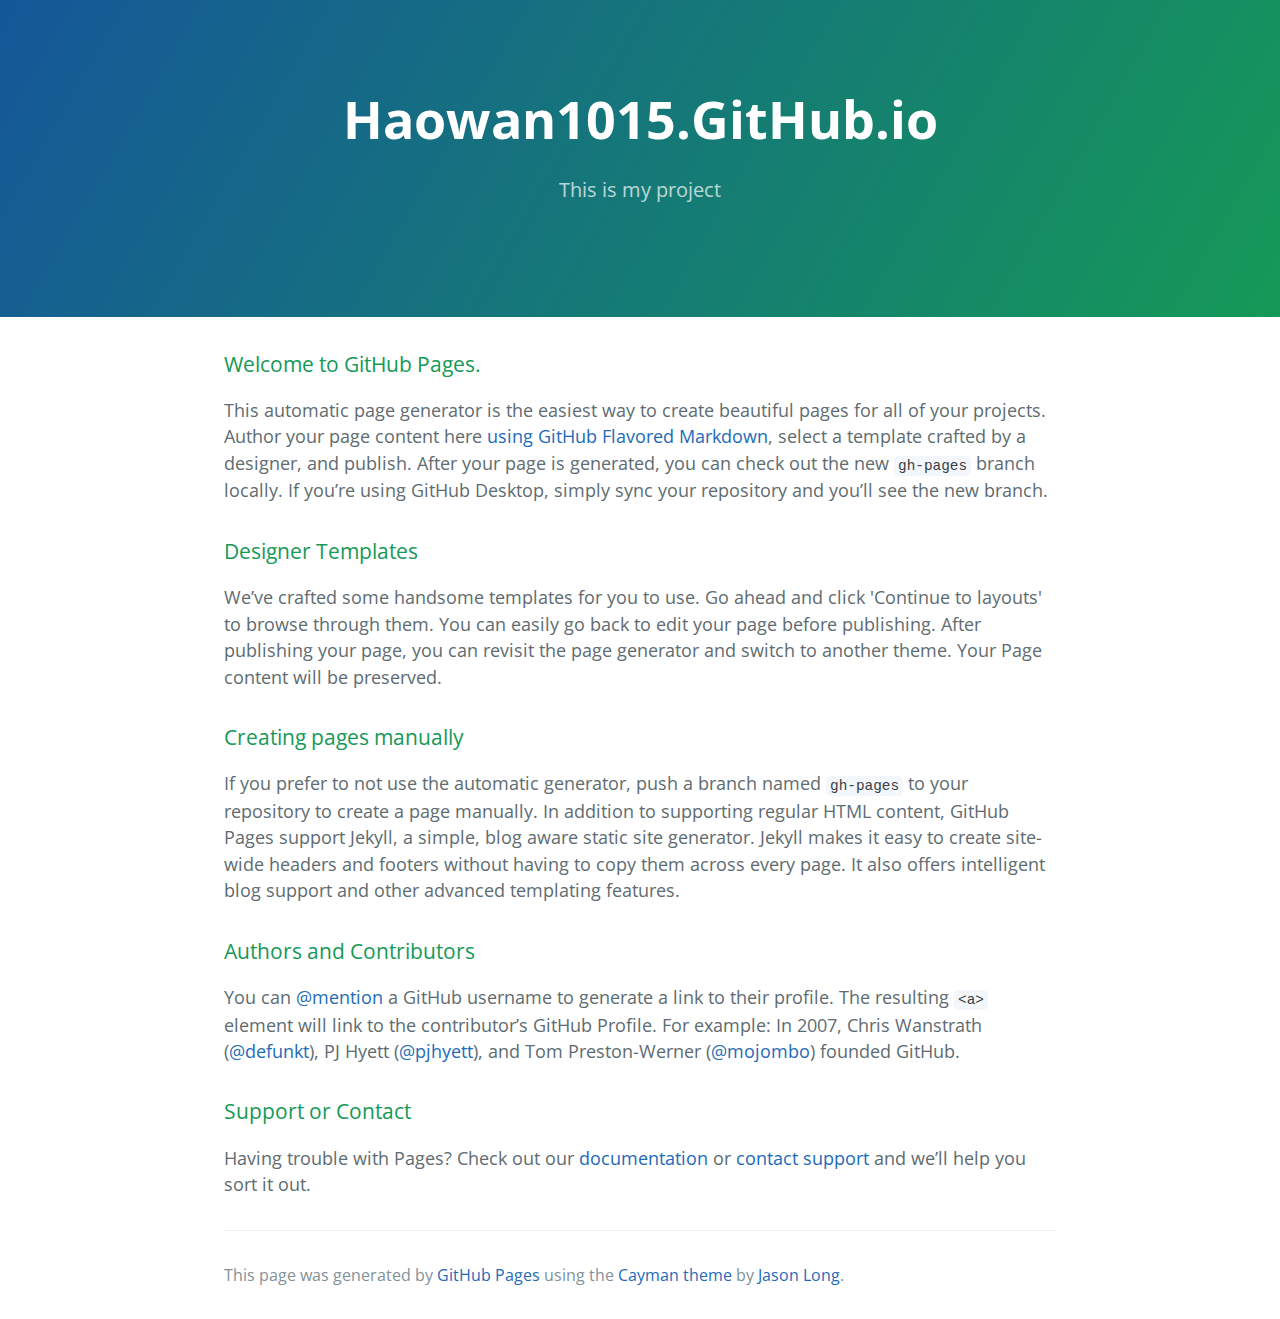
==== index.html @ 3567a300 "Replace master branch with page content via GitHub" ====
<!DOCTYPE html>
<html lang="en-us">
  <head>
    <meta charset="UTF-8">
    <title>Haowan1015.GitHub.io by haowan1015</title>
    <meta name="viewport" content="width=device-width, initial-scale=1">
    <link rel="stylesheet" type="text/css" href="stylesheets/normalize.css" media="screen">
    <link href='https://fonts.googleapis.com/css?family=Open+Sans:400,700' rel='stylesheet' type='text/css'>
    <link rel="stylesheet" type="text/css" href="stylesheets/stylesheet.css" media="screen">
    <link rel="stylesheet" type="text/css" href="stylesheets/github-light.css" media="screen">
  </head>
  <body>
    <section class="page-header">
      <h1 class="project-name">Haowan1015.GitHub.io</h1>
      <h2 class="project-tagline">This is my project</h2>
    </section>

    <section class="main-content">
      <h3>
<a id="welcome-to-github-pages" class="anchor" href="#welcome-to-github-pages" aria-hidden="true"><span aria-hidden="true" class="octicon octicon-link"></span></a>Welcome to GitHub Pages.</h3>

<p>This automatic page generator is the easiest way to create beautiful pages for all of your projects. Author your page content here <a href="https://guides.github.com/features/mastering-markdown/">using GitHub Flavored Markdown</a>, select a template crafted by a designer, and publish. After your page is generated, you can check out the new <code>gh-pages</code> branch locally. If you’re using GitHub Desktop, simply sync your repository and you’ll see the new branch.</p>

<h3>
<a id="designer-templates" class="anchor" href="#designer-templates" aria-hidden="true"><span aria-hidden="true" class="octicon octicon-link"></span></a>Designer Templates</h3>

<p>We’ve crafted some handsome templates for you to use. Go ahead and click 'Continue to layouts' to browse through them. You can easily go back to edit your page before publishing. After publishing your page, you can revisit the page generator and switch to another theme. Your Page content will be preserved.</p>

<h3>
<a id="creating-pages-manually" class="anchor" href="#creating-pages-manually" aria-hidden="true"><span aria-hidden="true" class="octicon octicon-link"></span></a>Creating pages manually</h3>

<p>If you prefer to not use the automatic generator, push a branch named <code>gh-pages</code> to your repository to create a page manually. In addition to supporting regular HTML content, GitHub Pages support Jekyll, a simple, blog aware static site generator. Jekyll makes it easy to create site-wide headers and footers without having to copy them across every page. It also offers intelligent blog support and other advanced templating features.</p>

<h3>
<a id="authors-and-contributors" class="anchor" href="#authors-and-contributors" aria-hidden="true"><span aria-hidden="true" class="octicon octicon-link"></span></a>Authors and Contributors</h3>

<p>You can <a href="https://help.github.com/articles/basic-writing-and-formatting-syntax/#mentioning-users-and-teams" class="user-mention">@mention</a> a GitHub username to generate a link to their profile. The resulting <code>&lt;a&gt;</code> element will link to the contributor’s GitHub Profile. For example: In 2007, Chris Wanstrath (<a href="https://github.com/defunkt" class="user-mention">@defunkt</a>), PJ Hyett (<a href="https://github.com/pjhyett" class="user-mention">@pjhyett</a>), and Tom Preston-Werner (<a href="https://github.com/mojombo" class="user-mention">@mojombo</a>) founded GitHub.</p>

<h3>
<a id="support-or-contact" class="anchor" href="#support-or-contact" aria-hidden="true"><span aria-hidden="true" class="octicon octicon-link"></span></a>Support or Contact</h3>

<p>Having trouble with Pages? Check out our <a href="https://help.github.com/pages">documentation</a> or <a href="https://github.com/contact">contact support</a> and we’ll help you sort it out.</p>

      <footer class="site-footer">

        <span class="site-footer-credits">This page was generated by <a href="https://pages.github.com">GitHub Pages</a> using the <a href="https://github.com/jasonlong/cayman-theme">Cayman theme</a> by <a href="https://twitter.com/jasonlong">Jason Long</a>.</span>
      </footer>

    </section>

  
  </body>
</html>
---- stylesheets/stylesheet.css ----
* {
  box-sizing: border-box; }

body {
  padding: 0;
  margin: 0;
  font-family: "Open Sans", "Helvetica Neue", Helvetica, Arial, sans-serif;
  font-size: 16px;
  line-height: 1.5;
  color: #606c71; }

a {
  color: #1e6bb8;
  text-decoration: none; }
  a:hover {
    text-decoration: underline; }

.btn {
  display: inline-block;
  margin-bottom: 1rem;
  color: rgba(255, 255, 255, 0.7);
  background-color: rgba(255, 255, 255, 0.08);
  border-color: rgba(255, 255, 255, 0.2);
  border-style: solid;
  border-width: 1px;
  border-radius: 0.3rem;
  transition: color 0.2s, background-color 0.2s, border-color 0.2s; }
  .btn + .btn {
    margin-left: 1rem; }

.btn:hover {
  color: rgba(255, 255, 255, 0.8);
  text-decoration: none;
  background-color: rgba(255, 255, 255, 0.2);
  border-color: rgba(255, 255, 255, 0.3); }

@media screen and (min-width: 64em) {
  .btn {
    padding: 0.75rem 1rem; } }

@media screen and (min-width: 42em) and (max-width: 64em) {
  .btn {
    padding: 0.6rem 0.9rem;
    font-size: 0.9rem; } }

@media screen and (max-width: 42em) {
  .btn {
    display: block;
    width: 100%;
    padding: 0.75rem;
    font-size: 0.9rem; }
    .btn + .btn {
      margin-top: 1rem;
      margin-left: 0; } }

.page-header {
  color: #fff;
  text-align: center;
  background-color: #159957;
  background-image: linear-gradient(120deg, #155799, #159957); }

@media screen and (min-width: 64em) {
  .page-header {
    padding: 5rem 6rem; } }

@media screen and (min-width: 42em) and (max-width: 64em) {
  .page-header {
    padding: 3rem 4rem; } }

@media screen and (max-width: 42em) {
  .page-header {
    padding: 2rem 1rem; } }

.project-name {
  margin-top: 0;
  margin-bottom: 0.1rem; }

@media screen and (min-width: 64em) {
  .project-name {
    font-size: 3.25rem; } }

@media screen and (min-width: 42em) and (max-width: 64em) {
  .project-name {
    font-size: 2.25rem; } }

@media screen and (max-width: 42em) {
  .project-name {
    font-size: 1.75rem; } }

.project-tagline {
  margin-bottom: 2rem;
  font-weight: normal;
  opacity: 0.7; }

@media screen and (min-width: 64em) {
  .project-tagline {
    font-size: 1.25rem; } }

@media screen and (min-width: 42em) and (max-width: 64em) {
  .project-tagline {
    font-size: 1.15rem; } }

@media screen and (max-width: 42em) {
  .project-tagline {
    font-size: 1rem; } }

.main-content :first-child {
  margin-top: 0; }
.main-content img {
  max-width: 100%; }
.main-content h1, .main-content h2, .main-content h3, .main-content h4, .main-content h5, .main-content h6 {
  margin-top: 2rem;
  margin-bottom: 1rem;
  font-weight: normal;
  color: #159957; }
.main-content p {
  margin-bottom: 1em; }
.main-content code {
  padding: 2px 4px;
  font-family: Consolas, "Liberation Mono", Menlo, Courier, monospace;
  font-size: 0.9rem;
  color: #383e41;
  background-color: #f3f6fa;
  border-radius: 0.3rem; }
.main-content pre {
  padding: 0.8rem;
  margin-top: 0;
  margin-bottom: 1rem;
  font: 1rem Consolas, "Liberation Mono", Menlo, Courier, monospace;
  color: #567482;
  word-wrap: normal;
  background-color: #f3f6fa;
  border: solid 1px #dce6f0;
  border-radius: 0.3rem; }
  .main-content pre > code {
    padding: 0;
    margin: 0;
    font-size: 0.9rem;
    color: #567482;
    word-break: normal;
    white-space: pre;
    background: transparent;
    border: 0; }
.main-content .highlight {
  margin-bottom: 1rem; }
  .main-content .highlight pre {
    margin-bottom: 0;
    word-break: normal; }
.main-content .highlight pre, .main-content pre {
  padding: 0.8rem;
  overflow: auto;
  font-size: 0.9rem;
  line-height: 1.45;
  border-radius: 0.3rem; }
.main-content pre code, .main-content pre tt {
  display: inline;
  max-width: initial;
  padding: 0;
  margin: 0;
  overflow: initial;
  line-height: inherit;
  word-wrap: normal;
  background-color: transparent;
  border: 0; }
  .main-content pre code:before, .main-content pre code:after, .main-content pre tt:before, .main-content pre tt:after {
    content: normal; }
.main-content ul, .main-content ol {
  margin-top: 0; }
.main-content blockquote {
  padding: 0 1rem;
  margin-left: 0;
  color: #819198;
  border-left: 0.3rem solid #dce6f0; }
  .main-content blockquote > :first-child {
    margin-top: 0; }
  .main-content blockquote > :last-child {
    margin-bottom: 0; }
.main-content table {
  display: block;
  width: 100%;
  overflow: auto;
  word-break: normal;
  word-break: keep-all; }
  .main-content table th {
    font-weight: bold; }
  .main-content table th, .main-content table td {
    padding: 0.5rem 1rem;
    border: 1px solid #e9ebec; }
.main-content dl {
  padding: 0; }
  .main-content dl dt {
    padding: 0;
    margin-top: 1rem;
    font-size: 1rem;
    font-weight: bold; }
  .main-content dl dd {
    padding: 0;
    margin-bottom: 1rem; }
.main-content hr {
  height: 2px;
  padding: 0;
  margin: 1rem 0;
  background-color: #eff0f1;
  border: 0; }

@media screen and (min-width: 64em) {
  .main-content {
    max-width: 64rem;
    padding: 2rem 6rem;
    margin: 0 auto;
    font-size: 1.1rem; } }

@media screen and (min-width: 42em) and (max-width: 64em) {
  .main-content {
    padding: 2rem 4rem;
    font-size: 1.1rem; } }

@media screen and (max-width: 42em) {
  .main-content {
    padding: 2rem 1rem;
    font-size: 1rem; } }

.site-footer {
  padding-top: 2rem;
  margin-top: 2rem;
  border-top: solid 1px #eff0f1; }

.site-footer-owner {
  display: block;
  font-weight: bold; }

.site-footer-credits {
  color: #819198; }

@media screen and (min-width: 64em) {
  .site-footer {
    font-size: 1rem; } }

@media screen and (min-width: 42em) and (max-width: 64em) {
  .site-footer {
    font-size: 1rem; } }

@media screen and (max-width: 42em) {
  .site-footer {
    font-size: 0.9rem; } }
---- stylesheets/github-light.css ----
/*
   Copyright 2014 GitHub Inc.

   Licensed under the Apache License, Version 2.0 (the "License");
   you may not use this file except in compliance with the License.
   You may obtain a copy of the License at

       http://www.apache.org/licenses/LICENSE-2.0

   Unless required by applicable law or agreed to in writing, software
   distributed under the License is distributed on an "AS IS" BASIS,
   WITHOUT WARRANTIES OR CONDITIONS OF ANY KIND, either express or implied.
   See the License for the specific language governing permissions and
   limitations under the License.

*/

.pl-c /* comment */ {
  color: #969896;
}

.pl-c1      /* constant, markup.raw, meta.diff.header, meta.module-reference, meta.property-name, support, support.constant, support.variable, variable.other.constant */,
.pl-s .pl-v /* string variable */ {
  color: #0086b3;
}

.pl-e  /* entity */,
.pl-en /* entity.name */ {
  color: #795da3;
}

.pl-s .pl-s1 /* string source */,
.pl-smi      /* storage.modifier.import, storage.modifier.package, storage.type.java, variable.other, variable.parameter.function */ {
  color: #333;
}

.pl-ent /* entity.name.tag */ {
  color: #63a35c;
}

.pl-k /* keyword, storage, storage.type */ {
  color: #a71d5d;
}

.pl-pds              /* punctuation.definition.string, string.regexp.character-class */,
.pl-s                /* string */,
.pl-s .pl-pse .pl-s1 /* string punctuation.section.embedded source */,
.pl-sr               /* string.regexp */,
.pl-sr .pl-cce       /* string.regexp constant.character.escape */,
.pl-sr .pl-sra       /* string.regexp string.regexp.arbitrary-repitition */,
.pl-sr .pl-sre       /* string.regexp source.ruby.embedded */ {
  color: #183691;
}

.pl-v /* variable */ {
  color: #ed6a43;
}

.pl-id /* invalid.deprecated */ {
  color: #b52a1d;
}

.pl-ii /* invalid.illegal */ {
  background-color: #b52a1d;
  color: #f8f8f8;
}

.pl-sr .pl-cce /* string.regexp constant.character.escape */ {
  color: #63a35c;
  font-weight: bold;
}

.pl-ml /* markup.list */ {
  color: #693a17;
}

.pl-mh        /* markup.heading */,
.pl-mh .pl-en /* markup.heading entity.name */,
.pl-ms        /* meta.separator */ {
  color: #1d3e81;
  font-weight: bold;
}

.pl-mq /* markup.quote */ {
  color: #008080;
}

.pl-mi /* markup.italic */ {
  color: #333;
  font-style: italic;
}

.pl-mb /* markup.bold */ {
  color: #333;
  font-weight: bold;
}

.pl-md /* markup.deleted, meta.diff.header.from-file */ {
  background-color: #ffecec;
  color: #bd2c00;
}

.pl-mi1 /* markup.inserted, meta.diff.header.to-file */ {
  background-color: #eaffea;
  color: #55a532;
}

.pl-mdr /* meta.diff.range */ {
  color: #795da3;
  font-weight: bold;
}

.pl-mo /* meta.output */ {
  color: #1d3e81;
}
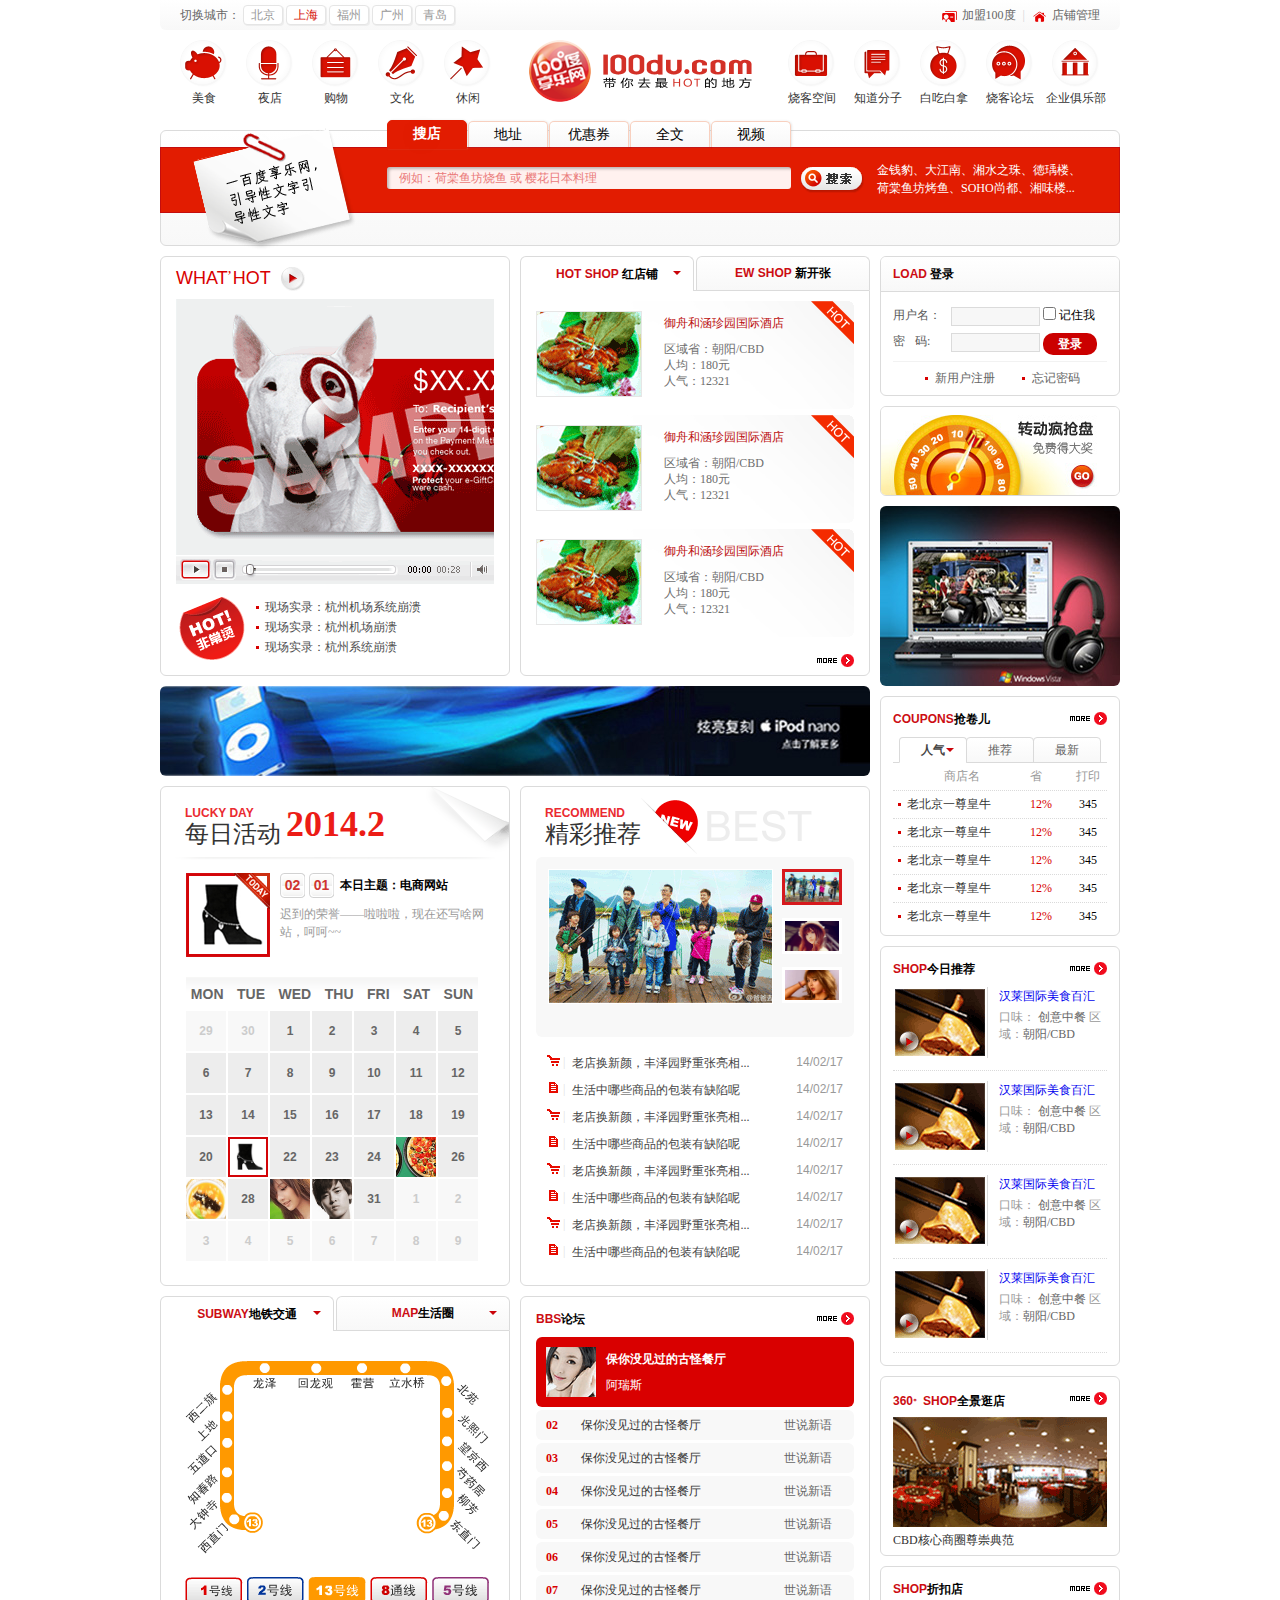
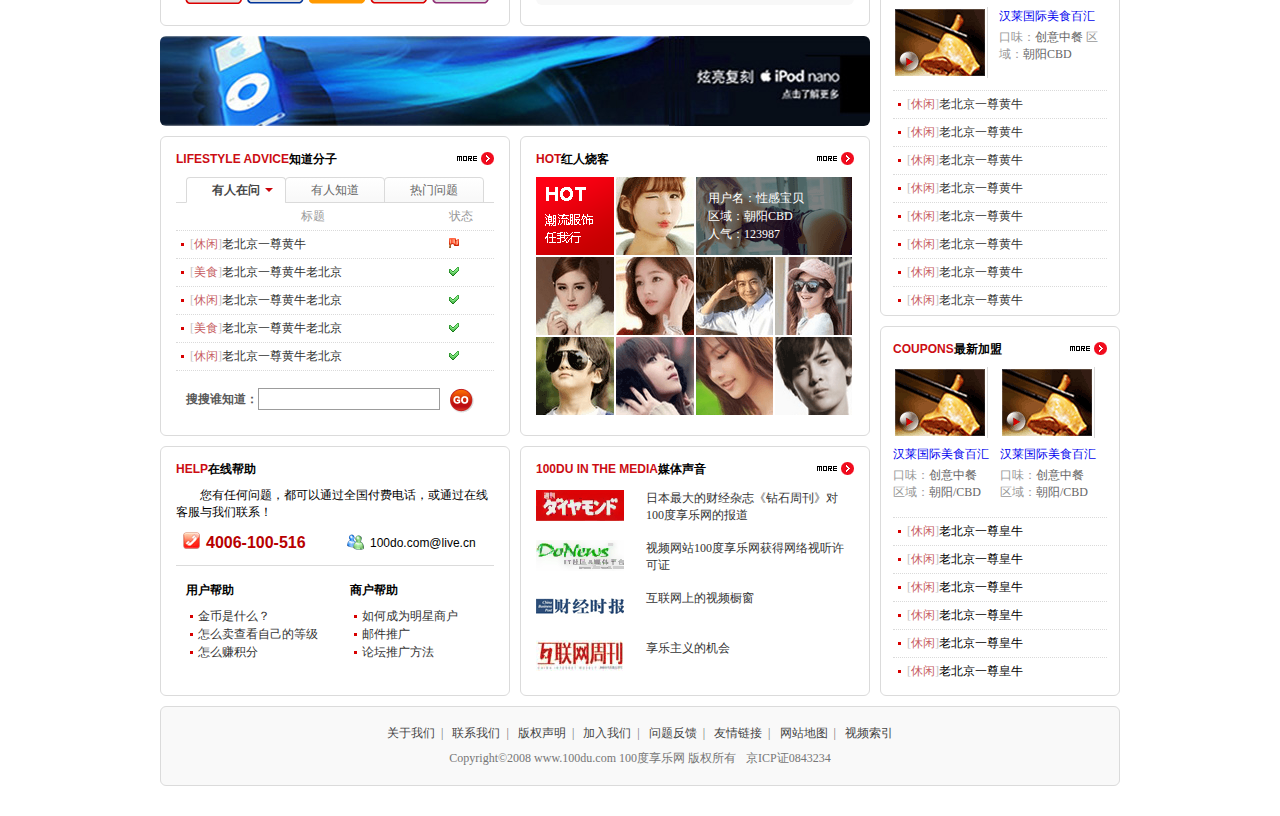
==== commit 02ac0d89: "This is my Project" ====
--- a/index.html
+++ b/index.html
@@ -1,53 +1,1047 @@
 <!DOCTYPE html>
-<html lang="en-us">
-  <head>
-    <meta charset="UTF-8">
-    <title>Haowan1015.GitHub.io by haowan1015</title>
-    <meta name="viewport" content="width=device-width, initial-scale=1">
-    <link rel="stylesheet" type="text/css" href="stylesheets/normalize.css" media="screen">
-    <link href='https://fonts.googleapis.com/css?family=Open+Sans:400,700' rel='stylesheet' type='text/css'>
-    <link rel="stylesheet" type="text/css" href="stylesheets/stylesheet.css" media="screen">
-    <link rel="stylesheet" type="text/css" href="stylesheets/github-light.css" media="screen">
-  </head>
-  <body>
-    <section class="page-header">
-      <h1 class="project-name">Haowan1015.GitHub.io</h1>
-      <h2 class="project-tagline">This is my project</h2>
-    </section>
-
-    <section class="main-content">
-      <h3>
-<a id="welcome-to-github-pages" class="anchor" href="#welcome-to-github-pages" aria-hidden="true"><span aria-hidden="true" class="octicon octicon-link"></span></a>Welcome to GitHub Pages.</h3>
-
-<p>This automatic page generator is the easiest way to create beautiful pages for all of your projects. Author your page content here <a href="https://guides.github.com/features/mastering-markdown/">using GitHub Flavored Markdown</a>, select a template crafted by a designer, and publish. After your page is generated, you can check out the new <code>gh-pages</code> branch locally. If you’re using GitHub Desktop, simply sync your repository and you’ll see the new branch.</p>
-
-<h3>
-<a id="designer-templates" class="anchor" href="#designer-templates" aria-hidden="true"><span aria-hidden="true" class="octicon octicon-link"></span></a>Designer Templates</h3>
-
-<p>We’ve crafted some handsome templates for you to use. Go ahead and click 'Continue to layouts' to browse through them. You can easily go back to edit your page before publishing. After publishing your page, you can revisit the page generator and switch to another theme. Your Page content will be preserved.</p>
-
-<h3>
-<a id="creating-pages-manually" class="anchor" href="#creating-pages-manually" aria-hidden="true"><span aria-hidden="true" class="octicon octicon-link"></span></a>Creating pages manually</h3>
-
-<p>If you prefer to not use the automatic generator, push a branch named <code>gh-pages</code> to your repository to create a page manually. In addition to supporting regular HTML content, GitHub Pages support Jekyll, a simple, blog aware static site generator. Jekyll makes it easy to create site-wide headers and footers without having to copy them across every page. It also offers intelligent blog support and other advanced templating features.</p>
-
-<h3>
-<a id="authors-and-contributors" class="anchor" href="#authors-and-contributors" aria-hidden="true"><span aria-hidden="true" class="octicon octicon-link"></span></a>Authors and Contributors</h3>
-
-<p>You can <a href="https://help.github.com/articles/basic-writing-and-formatting-syntax/#mentioning-users-and-teams" class="user-mention">@mention</a> a GitHub username to generate a link to their profile. The resulting <code>&lt;a&gt;</code> element will link to the contributor’s GitHub Profile. For example: In 2007, Chris Wanstrath (<a href="https://github.com/defunkt" class="user-mention">@defunkt</a>), PJ Hyett (<a href="https://github.com/pjhyett" class="user-mention">@pjhyett</a>), and Tom Preston-Werner (<a href="https://github.com/mojombo" class="user-mention">@mojombo</a>) founded GitHub.</p>
-
-<h3>
-<a id="support-or-contact" class="anchor" href="#support-or-contact" aria-hidden="true"><span aria-hidden="true" class="octicon octicon-link"></span></a>Support or Contact</h3>
-
-<p>Having trouble with Pages? Check out our <a href="https://help.github.com/pages">documentation</a> or <a href="https://github.com/contact">contact support</a> and we’ll help you sort it out.</p>
-
-      <footer class="site-footer">
-
-        <span class="site-footer-credits">This page was generated by <a href="https://pages.github.com">GitHub Pages</a> using the <a href="https://github.com/jasonlong/cayman-theme">Cayman theme</a> by <a href="https://twitter.com/jasonlong">Jason Long</a>.</span>
-      </footer>
-
-    </section>
-
-  
-  </body>
-</html>
+	<html lang="en">
+	<head>
+		<meta charset="UTF-8">
+		<title>100du</title>
+	<link rel="stylesheet" type="text/css" href="style.css" />
+	<link rel="shortcut icon" href="img/100du.ico"/>
+	<script type="text/javascript" src="jquery-1.11.0.min.js"></script>
+    <!-- <script type="text/javascript" src="tween.js"></script> -->
+    <script type="text/javascript" src="js.js"></script>
+	<!-- [if IE 6]>
+	<script src="DD_belatedPNG_0.0.8a.js"></script>
+	<script>
+	DD_belatedPNG.fix('*');
+	</script>
+	<![endif] -->
+	</head>
+	<body>
+	<div id="header" class="gradient">
+			    <p class="city">
+			    切换城市：
+					<a href="javascript:;">北京</a>
+					<a class="active" href="javascript:;">上海</a>
+					<a href="javascript:;">福州</a>
+					<a href="javascript:;">广州</a>
+					<a href="javascript:;">青岛</a>
+			    </p>
+				<p class="link">
+					<a href="" class="ico1">加盟100度</a> |
+					<a href="" class="ico2">店铺管理</a>
+				</p>
+	</div>
+	<div id="nav">
+		<ul class="nav_1">
+			<li><a class="bg1" href="javascript:;">美食</a></li>
+			<li><a class="bg2" href="javascript:;">夜店</a></li>
+			<li><a class="bg3" href="javascript:;">购物</a></li>
+			<li><a class="bg4" href="javascript:;">文化</a></li>
+			<li><a class="bg5" href="javascript:;">休闲</a></li>
+		</ul>
+		<h1 title="带你去最HOT的地方"><a href="javascript:;"><img src="img/logo.png" alt="100度享乐网"></a>
+		</h1>
+
+		<ul class="nav_2">
+			<li><a class="bg6" href="javascript:;">烧客空间</a></li>
+			<li><a class="bg7" href="javascript:;">知道分子</a></li>
+			<li><a class="bg8" href="javascript:;">白吃白拿</a></li>
+			<li><a class="bg9" href="javascript:;">烧客论坛</a></li>
+			<li><a class="bg10" href="javascript:;">企业俱乐部</a></li>
+		</ul>
+	</div>
+
+
+	<div class="gradient" id="search">
+		<div class="bar">
+			<ul class="menu" id="menu">
+				<li class="active">搜店</li>
+				<li class="gradient">地址</li>
+				<li class="gradient">优惠券</li>
+				<li class="gradient">全文</li>
+				<li class="gradient">视频</li>
+			</ul>
+		</div>
+		<div class="form">
+		    <form action="#">
+				<input type="text" class="text" value="例如:..." />
+				<input type="submit" class="btn" value=""/>
+			</form>
+		</div> 
+
+		<p class="key_text">
+			<a href="">金钱豹</a>、<a href="">大江南</a>、<a href="">湘水之珠</a>、<a href="">徳瑀楼</a>、<a href="">荷棠鱼坊烤鱼</a>、<a href="">SOHO尚都</a>、<a href="">湘味楼</a>...
+		</p>
+		<div class="img"></div>
+
+	</div>
+
+<div class="content clear">
+
+	<div class="main fl">
+
+		<div class="main_wrap clear">
+
+			<div class="section fl">
+				<h2 class="video_title">WHAT<sup>,</sup> HOT</h2>
+				<div class="video"><img src="img/play_bg.gif"></div>
+				<ul class="video_list">
+					<li><a href="javascript:;">现场实录：杭州机场系统崩溃</a></li>
+					<li><a href="javascript:;">现场实录：杭州机场崩溃</a></li>
+					<li><a href="javascript:;">现场实录：杭州系统崩溃</a></li>
+				</ul>
+			</div>
+
+			<div class="options fr">
+				<ul class="nav tabNav1">
+					<li class="active fl">
+						<strong>HOT SHOP<span> 红店铺</span></strong>
+						<a href="javascript:;" class="triangle_down_red"></a>
+					</li>
+					<li class="gradient fr">
+						<strong>EW SHOP<span> 新开张</span></strong>
+						<a href="javascript:;" class="triangle_down_gray"></a>
+					</li>
+				</ul>
+				<div class="con">
+
+					<div class="hot_list"> 
+						<ul class="tabCon1">
+							<li>
+								<div class="img">
+									<a href="javascript:;"><img src="img/content/hot_list_pic1.gif" alt="内容图片"/></a>
+								</div>
+								<div class="text">
+									<h3><a href="javascript:;">御舟和涵珍园国际酒店</a></h3>
+									<p>
+										区域省：朝阳/CBD<br/>
+										人均：180元<br/>
+										人气：12321
+									</p>
+								</div>
+							</li>
+							<li>
+								<div class="img">
+									<a href="javascript:;"><img src="img/content/hot_list_pic1.gif" alt="内容图片"/></a>
+								</div>
+								<div class="text">
+									<h3><a href="javascript:;">御舟和涵珍园国际酒店</a></h3>
+									<p>
+										区域省：朝阳/CBD<br/>
+										人均：180元<br/>
+										人气：12321
+									</p>
+								</div>
+							</li>
+							<li>
+								<div class="img">
+									<a href="javascript:;"><img src="img/content/hot_list_pic1.gif" alt="内容图片"/></a>
+								</div>
+								<div class="text">
+									<h3><a href="javascript:;">御舟和涵珍园国际酒店</a></h3>
+									<p>
+										区域省：朝阳/CBD<br/>
+										人均：180元<br/>
+										人气：12321
+									</p>
+								</div>
+							</li>
+						</ul>
+						<ul class="tabCon1">
+							<li>
+								<div class="img">
+									<a href="javascript:;"><img src="img/content/hot_list_pic2.gif" alt="内容图片"/></a>
+								</div>
+								<div class="text">
+									<h3><a href="javascript:;">朝阳和涵珍园</a></h3>
+									<p>
+										区域省：朝阳/CBD<br/>
+										人均：180元<br/>
+										人气：12321
+									</p>
+								</div>
+							</li>
+							<li>
+								<div class="img">
+									<a href="javascript:;"><img src="img/content/hot_list_pic2.gif" alt="内容图片"/></a>
+								</div>
+								<div class="text">
+									<h3><a href="javascript:;">朝阳和涵珍园</a></h3>
+									<p>
+										区域省：朝阳/CBD<br/>
+										人均：180元<br/>
+										人气：12321
+									</p>
+								</div>
+							</li>
+							<li>
+								<div class="img">
+									<a href="javascript:;"><img src="img/content/hot_list_pic2.gif" alt="内容图片"/></a>
+								</div>
+								<div class="text">
+									<h3><a href="javascript:;">朝阳和涵珍园</a></h3>
+									<p>
+										区域省：朝阳/CBD<br/>
+										人均：180元<br/>
+										人气：12321
+									</p>
+								</div>
+							</li>
+						</ul>
+						<a href="javascript:;" class="more" title="更多"><img src="img/more.gif" alt="更多"></a>
+					</div>
+			</div>
+		</div>
+	</div>
+
+	   <div class="main_ad"><a href="javascript:;"><img src="img/ad/ad1.jpg"/></a>
+	   </div>
+
+	   <div class="main_wrap clear">
+	   		<div class="activity">
+	   			
+	   			<h2 class="new_title">
+	   				<strong>LUCKY DAY</strong>
+	   				<span>每日活动</span>
+	   				<em>2014.2</em>
+	   			</h2>
+
+	   			<div class="con">
+	   				<div class="info clear">
+	   					<div class="img">
+	   						<span class="mask"></span>
+	   						<img src="img/content/today1.gif" alt="内容">
+	   					</div>
+	   					<div class="text">
+	   						<h3>
+	   							<em>02</em>
+	   							<em>01</em>
+	   							<span>本日主题：电商网站</span>
+	   						</h3>
+	   						<p>迟到的荣誉——啦啦啦，现在还写啥网站，呵呵~~</p>
+	   					</div>
+	   				</div>
+
+	   				<div class="calendar">
+	   					<h3>
+	   						<span>MON</span>
+	   						<span>TUE</span>
+	   						<span>WED</span>
+	   						<span>THU</span>
+	   						<span>FRI</span>
+	   						<span>SAT</span>
+	   						<span>SUN</span>
+	   					</h3>
+	   					<ol>
+	   						<li class="normal">29</li>
+	   						<li class="normal">30</li>
+	   						<li>1</li>
+	   						<li>2</li>
+	   						<li>3</li>
+	   						<li>4</li>
+	   						<li>5</li>
+	   						<li>6</li>
+	   						<li>7</li>
+	   						<li>8</li>
+	   						<li>9</li>
+	   						<li>10</li>
+	   						<li>11</li>
+	   						<li>12</li>
+	   						<li>13</li>
+	   						<li>14</li>
+	   						<li>15</li>
+	   						<li>16</li>
+	   						<li>17</li>
+	   						<li>18</li>
+	   						<li>19</li>
+	   						<li>20</li>
+	   						<li>21<img src="img/content/today1.gif" alt="" class="active"/></li>
+	   						<li>22</li>
+	   						<li>23</li>
+	   						<li>24</li>
+	   						<li>25<img src="img/content/today2.gif" alt="" class="img" info="迟到的荣誉——啦啦啦，现在还写啥网站，呵呵~~"></li>
+	   						<li>26</li>
+	   						<li>27<img src="img/content/hot_list_pic2.gif" alt="" info="这似乎是海参配燕窝，好味道~" class="img" /></li>
+	   						<li>28</li>
+	   						<li>29<img src="img/content/hot10.gif" alt=""/ class="img"></li>
+	   						<li>30<img src="img/content/hot11.gif" alt="" class="img"></li>
+	   						<li>31</li>
+	   						<li class="normal">1</li>
+							<li class="normal">2</li>
+							<li class="normal">3</li>
+							<li class="normal">4</li>
+							<li class="normal">5</li>
+							<li class="normal">6</li>
+							<li class="normal">7</li>
+							<li class="normal">8</li>
+							<li class="normal">9</li>
+
+	   					</ol>
+
+	   					<div class="today_info">
+	   						<img src="img/content/today2.gif" alt=""/>
+	   						<div class="text">
+	   							<h4><strong>SAT</strong>本日主题</h4>
+	   							<p>迟到的荣誉——啦啦啦，现在还写啥网站，呵呵~~</p>
+	   						</div>
+	   						<span></span>
+	   					</div>
+	   				</div>
+	   			</div>
+
+	   		</div>
+
+			<div class="recommend">
+				
+				<h2 class="new_title">
+					<strong>RECOMMEND</strong>
+					<span>精彩推荐</span>
+				</h2>
+				<div class="pic" id="fade">
+					<ul>
+						<li><a href="javascript:;"><img src="img/content/img1.gif"></a></li>
+						<li><a href="javascript:;"><img src="img/content/img2.gif"></a></li>
+						<li><a href="javascript:;"><img src="img/content/img3.gif"></a></li>
+					</ul>
+					<ol>
+						<li class="active"><a href="javascript:;"><img src="img/content/img1.gif"></a></li>
+						<li><a href="javascript:;"><img src="img/content/img2.gif"></a></li>
+						<li><a href="javascript:;"><img src="img/content/img3.gif"></a></li>
+					</ol>
+					<p>爸爸去哪儿</p>
+				</div>
+
+				<ul class="list">
+					<li>
+						<em><img src="img/content/recommend_list_ico1.gif">|</em><a href="javascript:;">老店换新颜，丰泽园野重张亮相...</a>
+						<span>14/02/17</span>
+					</li>
+					<li>
+						<em><img src="img/content/recommend_list_ico2.gif"/>|</em><a href="javascript:;">生活中哪些商品的包装有缺陷呢</a>
+						<span>14/02/17</span>
+					</li>
+					<li>
+						<em><img src="img/content/recommend_list_ico1.gif"/>|</em><a href="javascript:;">老店换新颜，丰泽园野重张亮相...</a>
+						<span>14/02/17</span>
+					</li>
+					<li>
+						<em><img src="img/content/recommend_list_ico2.gif"/>|</em><a href="javascript:;">生活中哪些商品的包装有缺陷呢</a>
+						<span>14/02/17</span>
+					</li>
+					<li>
+						<em><img src="img/content/recommend_list_ico1.gif"/>|</em><a href="javascript:;">老店换新颜，丰泽园野重张亮相...</a>
+						<span>14/02/17</span>
+					</li>
+					<li>
+						<em><img src="img/content/recommend_list_ico2.gif"/>|</em><a href="javascript:;">生活中哪些商品的包装有缺陷呢</a>
+						<span>14/02/17</span>
+					</li>
+					<li>
+						<em><img src="img/content/recommend_list_ico1.gif"/>|</em><a href="javascript:;">老店换新颜，丰泽园野重张亮相...</a><span>14/02/17</span>
+					</li>
+					<li>
+						<em><img src="img/content/recommend_list_ico2.gif"/>|</em><a href="javascript:;">生活中哪些商品的包装有缺陷呢</a>
+						<span>14/02/17</span>
+					</li>
+				</ul>
+			</div>
+	   </div>
+
+
+	   <div class="main_wrap clear">
+	   	
+
+	   	   <div class="options fl">
+	   	        <ul class="nav tabNav2">
+	   	        	<li class="active fl">
+	   	        		<strong>SUBWAY<span>地铁交通</span></strong>
+	   	        		<a href="javascript:;" class="triangle_down_red"></a>
+	   	        	</li>
+	   	        	<li class="gradient fr">
+	   	        		<strong>MAP<span>生活圈</span></strong>
+	   	        		<a href="javascript:;" class="triangle_down_red"></a>
+	   	        	</li>
+	   	        </ul>
+	   	        <div class="con">
+	   	        	<img class="tabCon2" src="img/content/123.gif">
+	   	        	<img class="tabCon2 sp" src="img/content/456.jpg">
+	   	        </div>	
+	   	   </div>
+
+
+	   	   <div class="section fr">
+	   		 <div class="bbs">
+	   		 	<h2 class="main_title"> 
+	   		 		<strong>BBS<span>论坛</span></strong>
+	   		 		<a href="javascript:;" title="更多"><img src="img/more.gif" alt="更多"/></a>
+	   		 	</h2>
+	   		 	<ol>
+	   		 		<li class="active">
+	   		 			<strong>01</strong>
+	   		 			<img src="img/content/bbs_img1.gif" alt="" />
+	   		 			<a href="javascript:;">保你没见过的古怪餐厅</a>
+	   		 			<span>阿瑞斯</span>
+	   		 			<em>ONE</em>
+	   		 			<b>世说新语</b>
+	   		 		</li>
+	   		 	    <li>
+	   		 		<strong>02</strong>
+	   		 			<img src="img/content/bbs_img1.gif" alt="" />
+	   		 			<a href="javascript:;">保你没见过的古怪餐厅</a>
+	   		 			<span>阿瑞斯</span>
+	   		 			<em>TWO</em>
+	   		 			<b>世说新语</b>
+	   		 		</li>
+	   		 		<li>
+	   		 		<strong>03</strong>
+	   		 			<img src="img/content/bbs_img1.gif" alt="" />
+	   		 			<a href="javascript:;">保你没见过的古怪餐厅</a>
+	   		 			<span>阿瑞斯</span>
+	   		 			<em>THREE</em>
+	   		 			<b>世说新语</b>
+	   		 		</li>
+	   		 		<li>
+	   		 		<strong>04</strong>
+	   		 			<img src="img/content/bbs_img1.gif" alt="" />
+	   		 			<a href="javascript:;">保你没见过的古怪餐厅</a>
+	   		 			<span>阿瑞斯</span>
+	   		 			<em>FOUR</em>
+	   		 			<b>世说新语</b>
+	   		 		</li>
+	   		 		<li>
+	   		 		<strong>05</strong>
+	   		 			<img src="img/content/bbs_img1.gif" alt="" />
+	   		 			<a href="javascript:;">保你没见过的古怪餐厅</a>
+	   		 			<span>阿瑞斯</span>
+	   		 			<em>FIVE</em>
+	   		 			<b>世说新语</b>
+	   		 		</li>
+	   		 		<li>
+	   		 		<strong>06</strong>
+	   		 			<img src="img/content/bbs_img1.gif" alt="" />
+	   		 			<a href="javascript:;">保你没见过的古怪餐厅</a>
+	   		 			<span>阿瑞斯</span>
+	   		 			<em>SIX</em>
+	   		 			<b>世说新语</b>
+	   		 		</li>
+	   		 		<li>
+	   		 		<strong>07</strong>
+	   		 			<img src="img/content/bbs_img1.gif" alt="" />
+	   		 			<a href="javascript:;">保你没见过的古怪餐厅</a>
+	   		 			<span>阿瑞斯</span>
+	   		 			<em>SEVEN</em>
+	   		 			<b>世说新语</b>
+	   		 		</li>
+	   		 	</ol>
+	   		 </div>  	
+	   	   </div>
+
+	   </div>
+
+	   <div class="main_ad">
+			<a href="javascript:;"><img src="img/ad/ad1.jpg"></a>
+	   </div>
+
+	   <div class="main_wrap clear">
+	   	  
+	   		<div class="section fl">
+	   			<h2 class="main_title">
+	   				<strong>LIFESTYLE ADVICE<span>知道分子</span>
+	   				</strong>
+	   				<a href="javascript:;" title="更多"><img src="img/more.gif" alt="更多"/>
+	   				</a>
+	   			</h2>
+
+	   			<div class="tab">
+	   				<ul class="tabNav3">
+	   					<li class="active">有人在问
+	   						<a href="" class="triangle_down_red"></a>
+	   					</li>
+	   					<li class="gradient"> 
+	   					有人知道
+	   						<a href="" class="triangle_down_gray"></a>
+	   					</li>
+	   					<li class="gradient">
+	   					热门问题 
+	   						<a href="" class="triangle_down_gray"></a>
+	   					</li>
+	   				</ul>
+	   			</div>
+
+	   			<ul class="list_section tabCon3 ">
+	   				<li class="title">
+	   					<span class="col1">标题</span>
+	   					<span class="col2">状态</span>
+	   				</li>
+	   				<li>
+	   					<span class="col1">
+	   						<a href="javascript:;"><em>[<span>休闲</span>]</em>老北京一尊黄牛</a>
+	   					</span>
+	   					<span class="col2"><img src="img/ico1.gif" alt=""/></span>
+	   				</li>
+	   				<li>
+	   					<span class="col1">
+	   						<a href="javascript:;"><em>[<span>美食</span>]</em>老北京一尊黄牛老北京</a>
+	   					</span>
+	   					<span class="col2"><img src="img/ico2.gif" alt=""/></span>
+	   				</li>
+	   				<li>
+	   					<span class="col1">
+	   						<a href="javascript:;"><em>[<span>休闲</span>]</em>老北京一尊黄牛老北京</a>
+	   					</span>
+	   					<span class="col2"><img src="img/ico2.gif" alt=""/></span>
+	   				</li>
+	   				<li>
+	   					<span class="col1">
+	   						<a href="javascript:;"><em>[<span>美食</span>]</em>老北京一尊黄牛老北京</a>
+	   					</span>
+	   					<span class="col2"><img src="img/ico2.gif" alt=""/></span>
+	   				</li>
+	   				<li>
+	   					<span class="col1">
+	   						<a href="javascript:;"><em>[<span>休闲</span>]</em>老北京一尊黄牛老北京</a>
+	   					</span>
+	   					<span class="col2"><img src="img/ico2.gif" alt=""/></span>
+	   				</li>
+	   			</ul>
+
+	   			<ul class="list_section tabCon3 se">
+	   				<li class="title">
+	   					<span class="col1">标题</span>
+	   					<span class="col2">状态</span>
+	   				</li>
+	   				<li>
+	   					<span class="col1">
+	   						<a href="javascript:;"><em>[<span>休闲</span>]</em>老北京二尊黄牛</a>
+	   					</span>
+	   					<span class="col2"><img src="img/ico1.gif" alt=""/></span>
+	   				</li>
+	   				<li>
+	   					<span class="col1">
+	   						<a href="javascript:;"><em>[<span>美食</span>]</em>老北京二尊黄牛老北京</a>
+	   					</span>
+	   					<span class="col2"><img src="img/ico2.gif" alt=""/></span>
+	   				</li>
+	   				<li>
+	   					<span class="col1">
+	   						<a href="javascript:;"><em>[<span>休闲</span>]</em>老北京二尊黄牛老北京</a>
+	   					</span>
+	   					<span class="col2"><img src="img/ico2.gif" alt=""/></span>
+	   				</li>
+	   				<li>
+	   					<span class="col1">
+	   						<a href="javascript:;"><em>[<span>美食</span>]</em>老北京二尊黄牛老北京</a>
+	   					</span>
+	   					<span class="col2"><img src="img/ico2.gif" alt=""/></span>
+	   				</li>
+	   				<li>
+	   					<span class="col1">
+	   						<a href="javascript:;"><em>[<span>休闲</span>]</em>老北京二尊黄牛老北京</a>
+	   					</span>
+	   					<span class="col2"><img src="img/ico2.gif" alt=""/></span>
+	   				</li>
+	   			</ul>
+
+	   			<ul class="list_section tabCon3">
+	   				<li class="title">
+	   					<span class="col1">标题</span>
+	   					<span class="col2">状态</span>
+	   				</li>
+	   				<li>
+	   					<span class="col1">
+	   						<a href="javascript:;"><em>[<span>休闲</span>]</em>老北京三尊黄牛</a>
+	   					</span>
+	   					<span class="col2"><img src="img/ico1.gif" alt=""/></span>
+	   				</li>
+	   				<li>
+	   					<span class="col1">
+	   						<a href="javascript:;"><em>[<span>美食</span>]</em>老北京三尊黄牛老北京</a>
+	   					</span>
+	   					<span class="col2"><img src="img/ico2.gif" alt=""/></span>
+	   				</li>
+	   				<li>
+	   					<span class="col1">
+	   						<a href="javascript:;"><em>[<span>休闲</span>]</em>老北京三尊黄牛老北京</a>
+	   					</span>
+	   					<span class="col2"><img src="img/ico2.gif" alt=""/></span>
+	   				</li>
+	   				<li>
+	   					<span class="col1">
+	   						<a href="javascript:;"><em>[<span>美食</span>]</em>老北京三尊黄牛老北京</a>
+	   					</span>
+	   					<span class="col2"><img src="img/ico2.gif" alt=""/></span>
+	   				</li>
+	   				<li>
+	   					<span class="col1">
+	   						<a href="javascript:;"><em>[<span>休闲</span>]</em>老北京三尊黄牛老北京</a>
+	   					</span>
+	   					<span class="col2"><img src="img/ico2.gif" alt=""/></span>
+	   				</li>
+	   			</ul>
+	   			<div class="soso">
+	   				<form action="#">
+	   					<strong>搜搜谁知道：</strong>
+	   					<input class="text" type="text"/>
+	   					<input class="btn" type="submit" value="" />
+	   				</form>
+	   			</div>
+	   		</div>  
+
+	   		<div class="section fr">
+	   			<h2 class="main_title">
+	   				<strong>HOT<span>红人烧客</span></strong>
+	   			<a href=""><img src="img/more.gif" alt="更多"/></a>
+	   			</h2>
+
+	   			<div class="hot_area">
+	   				<ul>
+	   					<li><img src="img/content/hot1.gif" alt=""/></li>
+	   					<li><img src="img/content/hot2.gif" alt=""/></li>
+	   					<li class="area1">
+	   						<p>
+	   							用户名：性感宝贝<br/>
+	   							区域：朝阳CBD<br/>
+	   							人气：123987
+	   						</p>
+	   						<img src="img/content/hot3.gif" alt=""/>
+	   					</li>
+	   					<li><img src="img/content/hot4.gif" alt=""/></li>
+	   					<li><img src="img/content/hot5.gif" alt=""/></li>
+	   					<li class="area2"><img src="img/content/hot6.gif" alt=""/></li>
+	   					<li class="area2"><img src="img/content/hot7.gif" alt=""/></li>
+	   					<li><img src="img/content/hot8.gif" alt=""/></li>
+	   					<li><img src="img/content/hot9.gif" alt=""/></li>
+	   					<li class="area2"><img src="img/content/hot10.gif" alt=""/></li>
+	   					<li class="area2"><img src="img/content/hot11.gif" alt=""/></li>
+	   				</ul>
+	   			</div>
+	   		</div> 
+
+	   </div>
+	   <div class="main_wrap clear">
+	   	   
+	   		<div class="section fl">
+	   			<h2 class="main_title">
+	   				<strong>HELP<span>在线帮助</span></strong>
+	   			</h2>
+	   			<div class="help">
+	   				<p>您有任何问题，都可以通过全国付费电话，或通过在线客服与我们联系！</p>	   			
+		   			<ul>
+		   				<li class="phone fl">4006-100-516</li>
+		   				<li class="msn fr">100do.com@live.cn</li>
+		   			</ul>
+		   			<dl class="fl">
+		   				<dt>用户帮助</dt>
+		   				<dd><a href="javascript:;">金币是什么？</a></dd>
+		   				<dd><a href="javascript:;">怎么卖查看自己的等级</a></dd>
+		   				<dd><a href="javascript:;">怎么赚积分</a></dd>
+		   			</dl>
+		   			<dl class="fr">
+		   				<dt>商户帮助</dt>
+		   				<dd><a href="">如何成为明星商户</a></dd>
+		   				<dd><a href="">邮件推广</a></dd>
+		   				<dd><a href="">论坛推广方法</a></dd>
+		   			</dl>
+	   			</div>
+	   		</div>
+
+	   		<div class="section fr">
+	   			<h2 class="main_title">
+	   				<strong>100DU IN THE MEDIA<span>媒体声音</span></strong>
+	   				<a href=""><img src="img/more.gif" alt="更多"/></a>
+	   			</h2>
+	   			<ul class="media">
+	   				<li>
+	   				<a href=""><img src="img/content/media1.gif" alt="1"/></a>
+	   				<p>日本最大的财经杂志《钻石周刊》对100度享乐网的报道</p>
+	   				</li>
+	   				<li>
+	   				<a href=""><img src="img/content/media2.gif" alt="2"/></a>
+	   				<p>视频网站100度享乐网获得网络视听许可证</p>
+	   				</li>
+	   				<li>
+	   				<a href=""><img src="img/content/media3.gif" alt="3"/></a>
+	   				<p>互联网上的视频橱窗</p>
+	   				</li>
+	   				<li>
+	   				<a href=""><img src="img/content/media4.gif" alt="4"/></a>
+	   				<p>享乐主义的机会</p>
+	   				</li>
+	   			</ul>
+	   		</div>
+
+	   </div>
+	</div>
+
+	<div class="side fr">
+		
+		<div class="login">
+			<h2 class="gradient"><em>LOAD </em>登录</h2>
+			<div class="form">
+				<form action="#">
+					<ul>
+						<li>
+							<span>用户名：</span>
+							<input class="text" type="text"/>
+							<label>
+								<input type="checkbox"/>
+								<strong>记住我</strong>
+							</label>
+						</li>
+						<li>
+							<span>密 码:</span>
+							<input class="text" type="password"/>
+							<input class="btn" type="submit" value="登录"/>
+						</li>
+					 </ul>
+				</form>
+			</div>
+			<p>
+				<a href="">新用户注册</a>
+				<a href="">忘记密码</a>
+			</p>
+		</div>
+
+		<div class="ad_border">
+			<a href=""><img src=img/ad/ad2.jpg></a>
+		</div>
+
+		<div class="side_ad">
+			<a href=""><img src=img/ad/ad3.jpg></a>
+		</div>
+
+        <div class="side_section">
+        	<h2 class="main_title"> 
+        		<strong>COUPONS<span>抢卷儿</span></strong>
+        		<a href="javascript:;"><img src="img/more.gif" alt="更多"></a>
+        	</h2>
+
+        	<div class="wrap_section1">
+        		<div class="tab">
+        			<ul class="tabNav4">
+        				<li class="active">
+        					人气
+        					<a href="" class="triangle_down_red"></a>
+        				</li>
+        				<li class="gradient">
+        					推荐
+        					<a href="" class="triangle_down_gray"></a>
+        				</li>
+        				<li class="gradient">
+        					最新
+        					<a href="" class="triangle_down_gray"></a>
+        				</li>
+        			</ul>
+        		</div>
+        		<ul class="list_section tabCon4">
+        			<li class="title">
+        				<span class="col1">商店名</span>
+        				<span class="col2">省</span>
+        				<span class="col3">打印</span>
+        			</li>
+        			<li>
+        				<span class="col1"><a href="">老北京一尊皇牛</a>	
+        				</span>
+        				<span class="col2 color">12%</span>
+        				<span class="col3">345</span>
+        			</li>
+        			<li>
+        				<span class="col1"><a href="">老北京一尊皇牛</a>	
+        				</span>
+        				<span class="col2 color">12%</span>
+        				<span class="col3">345</span>
+        			</li>
+        			<li>
+        				<span class="col1"><a href="">老北京一尊皇牛</a>	
+        				</span>
+        				<span class="col2 color">12%</span>
+        				<span class="col3">345</span>
+        			</li>
+        			<li>
+        				<span class="col1"><a href="">老北京一尊皇牛</a>	
+        				</span>
+        				<span class="col2 color">12%</span>
+        				<span class="col3">345</span>
+        			</li>
+        			<li>
+        				<span class="col1"><a href="">老北京一尊皇牛</a>	
+        				</span>
+        				<span class="col2 color">12%</span>
+        				<span class="col3">345</span>
+        			</li>
+        		</ul>
+        		<ul class="list_section tabCon4">
+        			<li class="title">
+        				<span class="col1">商店名</span>
+        				<span class="col2">省</span>
+        				<span class="col3">打印</span>
+        			</li>
+        			<li>
+        				<span class="col1"><a href="">老北京二尊皇牛</a>	
+        				</span>
+        				<span class="col2 color">12%</span>
+        				<span class="col3">345</span>
+        			</li>
+        			<li>
+        				<span class="col1"><a href="">老北京二尊皇牛</a>	
+        				</span>
+        				<span class="col2 color">12%</span>
+        				<span class="col3">345</span>
+        			</li>
+        			<li>
+        				<span class="col1"><a href="">老北京二尊皇牛</a>	
+        				</span>
+        				<span class="col2 color">12%</span>
+        				<span class="col3">345</span>
+        			</li>
+        			<li>
+        				<span class="col1"><a href="">老北京二尊皇牛</a>	
+        				</span>
+        				<span class="col2 color">12%</span>
+        				<span class="col3">345</span>
+        			</li>
+        			<li>
+        				<span class="col1"><a href="">老北京二尊皇牛</a>	
+        				</span>
+        				<span class="col2 color">12%</span>
+        				<span class="col3">345</span>
+        			</li>
+        		</ul>
+        		<ul class="list_section tabCon4 ">
+        			<li class="title">
+        				<span class="col1">商店名</span>
+        				<span class="col2">省</span>
+        				<span class="col3">打印</span>
+        			</li>
+        			<li>
+        				<span class="col1"><a href="">老北京三尊皇牛</a>	
+        				</span>
+        				<span class="col2 color">12%</span>
+        				<span class="col3">345</span>
+        			</li>
+        			<li>
+        				<span class="col1"><a href="">老北京三尊皇牛</a>	
+        				</span>
+        				<span class="col2 color">12%</span>
+        				<span class="col3">345</span>
+        			</li>
+        			<li>
+        				<span class="col1"><a href="">老北京三尊皇牛</a>	
+        				</span>
+        				<span class="col2 color">12%</span>
+        				<span class="col3">345</span>
+        			</li>
+        			<li>
+        				<span class="col1"><a href="">老北京三尊皇牛</a>	
+        				</span>
+        				<span class="col2 color">12%</span>
+        				<span class="col3">345</span>
+        			</li>
+        			<li>
+        				<span class="col1"><a href="">老北京三尊皇牛</a>	
+        				</span>
+        				<span class="col2 color">12%</span>
+        				<span class="col3">345</span>
+        			</li>
+        		</ul>
+        	</div>
+        </div>
+
+        <div class="side_section">
+        	<h2 class="main_title">
+        		<strong>SHOP<span>今日推荐</span></strong>
+        		<a href=""><img src="img/more.gif" alt="更多"/></a>
+        	</h2>
+        	<div class="wrap_section2">
+        		<ul class="pic_list">
+        			<li>
+        				<div class="img fl">
+        					<a href="javascript:;"><img src="img/content/pic1.gif" alt="内容图片"/></a>
+        				</div>
+        				<div class="text fr">
+        					<h3>
+        						<a href="javascript:;">汉莱国际美食百汇</a>
+        					</h3>
+    						<p>
+    							口味：<a href="">
+    								创意中餐
+    							</a>
+    							区域：<a href="">朝阳/CBD</a>
+    						</p>       					
+        				</div>
+        			</li>
+        			<li>
+        				<div class="img fl">
+        					<a href="javascript:;"><img src="img/content/pic1.gif" alt="内容图片"/></a>
+        				</div>
+        				<div class="text fr">
+        					<h3>
+        						<a href="javascript:;">汉莱国际美食百汇</a>
+        					</h3>
+    						<p>
+    							口味：<a href="">
+    								创意中餐
+    							</a>
+    							区域：<a href="">朝阳/CBD</a>
+    						</p>       					
+        				</div>
+        			</li>
+        			<li>
+        				<div class="img fl">
+        					<a href="javascript:;"><img src="img/content/pic1.gif" alt="内容图片"/></a>
+        				</div>
+        				<div class="text fr">
+        					<h3>
+        						<a href="javascript:;">汉莱国际美食百汇</a>
+        					</h3>
+    						<p>
+    							口味：<a href="">
+    								创意中餐
+    							</a>
+    							区域：<a href="">朝阳/CBD</a>
+    						</p>       					
+        				</div>
+        			</li>
+        			<li>
+        				<div class="img fl">
+        					<a href="javascript:;"><img src="img/content/pic1.gif" alt="内容图片"/></a>
+        				</div>
+        				<div class="text fr">
+        					<h3>
+        						<a href="javascript:;">汉莱国际美食百汇</a>
+        					</h3>
+    						<p>
+    							口味：<a href="">
+    								创意中餐
+    							</a>
+    							区域：<a href="">朝阳/CBD</a>
+    						</p>       					
+        				</div>
+        			</li>
+        		</ul>
+
+        	</div>
+        </div>
+
+        <div class="side_section">
+        	<h2 class="main_title">
+        		<strong>360<sup>。</sup>SHOP<span>全景逛店</span></strong>
+        		<a href=""><img src="img/more.gif" alt="更多"/></a>
+        	</h2>
+        	<div class="panoramic">
+        		<a href=""><img src="img/content/360.gif" alt=""/>
+        		<span>CBD核心商圈尊崇典范</span>
+        		</a>
+
+        	</div>
+        </div>
+
+        <div class="side_section">
+        	<h2 class="main_title">
+        		<strong>SHOP<span>折扣店</span></strong>
+        		<a href="" title="更多"><img src="img/more.gif" alt="更多"/></a>
+        	</h2>
+
+        	<div class="wrap_section3">
+        		<ul class="pic_list">
+        			<li>
+        				<div class="img fl"><a href=""><img src="img/content/pic1.gif" alt="内容图片"></a></div>
+        				<div class="text fr">
+        					<h3>
+        						<a href="javascript:;">汉莱国际美食百汇</a>
+        					</h3>
+        					<p>
+        						口味：<a href="">创意中餐</a>
+        						区域：<a href="">朝阳CBD</a>
+        					</p>
+        				</div>
+        			</li>
+        		</ul>
+
+        	    <ul class="list_section"> 
+        	    	<li>
+        	    		<a href=""><em>[<span>休闲</span>]</em>老北京一尊黄牛</a>
+        	    	</li>
+        	    	<li>
+        	    		<a href=""><em>[<span>休闲</span>]</em>老北京一尊黄牛</a>
+        	    	</li>
+        	    	<li>
+        	    		<a href=""><em>[<span>休闲</span>]</em>老北京一尊黄牛</a>
+        	    	</li>
+        	    	<li>
+        	    		<a href=""><em>[<span>休闲</span>]</em>老北京一尊黄牛</a>
+        	    	</li>
+        	    	<li>
+        	    		<a href=""><em>[<span>休闲</span>]</em>老北京一尊黄牛</a>
+        	    	</li>
+        	    	<li>
+        	    		<a href=""><em>[<span>休闲</span>]</em>老北京一尊黄牛</a>
+        	    	</li>
+        	    	<li>
+        	    		<a href=""><em>[<span>休闲</span>]</em>老北京一尊黄牛</a>
+        	    	</li>
+        	    	<li>
+        	    		<a href=""><em>[<span>休闲</span>]</em>老北京一尊黄牛</a>
+        	    	</li>
+        	    </ul>
+        	</div>
+        </div>
+
+        <div class="side_section">
+        	<h2 class="main_title">
+        	    <strong>COUPONS<span>最新加盟</span></strong>
+        		<a href=""><img src="img/more.gif" alt="更多"></a>
+        	</h2>
+
+        	<div class="wrap_section4">
+
+        		<ul class="pic_list">
+        			<li>
+						<div class="img"><a href="http://www.miaov.com/2013"><img src="img/content/pic1.gif" alt="内容图片" /></a></div>
+						<div class="text">
+							<h3><a href="http://www.miaov.com/2013">汉莱国际美食百汇</a></h3>
+							<p>
+								口味：<a href="http://www.miaov.com/2013">创意中餐</a><br />
+								区域：<a href="http://www.miaov.com/2013">朝阳/CBD</a>
+							</p>
+						</div>
+					</li>
+					<li>
+						<div class="img"><a href="http://www.miaov.com/2013"><img src="img/content/pic1.gif" alt="内容图片" /></a></div>
+						<div class="text">
+							<h3><a href="http://www.miaov.com/2013">汉莱国际美食百汇</a></h3>
+							<p>
+								口味：<a href="http://www.miaov.com/2013">创意中餐</a><br />
+								区域：<a href="http://www.miaov.com/2013">朝阳/CBD</a>
+							</p>
+						</div>
+					</li>
+        		</ul>
+
+        		<ul class="list_section">
+        			<li><a href=""><em>[<span>休闲</span>]</em></a>老北京一尊皇牛</li>
+        			<li><a href=""><em>[<span>休闲</span>]</em></a>老北京一尊皇牛</li>
+        			<li><a href=""><em>[<span>休闲</span>]</em></a>老北京一尊皇牛</li>
+        			<li><a href=""><em>[<span>休闲</span>]</em></a>老北京一尊皇牛</li>
+        			<li><a href=""><em>[<span>休闲</span>]</em></a>老北京一尊皇牛</li>
+        			<li><a href=""><em>[<span>休闲</span>]</em></a>老北京一尊皇牛</li>        			
+        		</ul>
+
+        	</div>
+        </div>
+	</div>
+</div>
+
+<div id="footer">
+	<a href="">关于我们</a>|
+	<a href="">联系我们</a>|
+	<a href="">版权声明</a>|
+	<a href="">加入我们</a>|
+	<a href="">问题反馈</a>|
+	<a href="">友情链接</a>|
+	<a href="">网站地图</a>|
+	<a href="">视频索引</a><br/>
+	Copyright&copy;2008 www.100du.com  100度享乐网 版权所有<span>京ICP证0843234</span>
+ </div>
+
+</body>
+</html>	--- a/style.css
+++ b/style.css
@@ -0,0 +1,359 @@
+body,h1,h2,h3,h4,h5,p,dl,dd,ul,ol,form,input,textarea,th,td,select { margin:0; padding:0; }
+
+em {font-style:normal;}
+li { list-style: none ;}
+a{text-decoration: none;}
+img{border:none; vertical-align: top;}
+table{border-collapse: collapse;}
+input,textarea{outline: none;}
+textarea{resize: none;overflow: auto;}
+body {font-size: 12px; font-family: "微软雅黑";}
+
+
+.clear{zoom:1;}
+.clear:after{content: "";display: block;clear: both;}
+.fl{float: left;}
+.fr{float: right;}
+.gradient{
+	background: -moz-linear-gradient(top,#ffffff,#f8f8f8);
+	background: -webkit-linear-gradient(top,#ffffff,#f8f8f8);
+	background: -ms-linear-gradient(top,#ffffff,#f8f8f8);
+	background: linear-gradient(top,#ffffff,#f8f8f8);
+	-ms-filter:-ms-filter:"progid:DXImageTransform.Microsoft.gradient (GradientType=0, startColorstr=#FFFFFF, endColorstr=#f8f8f8)";
+	+background: #f9f9f9;
+}
+.triangle_up, .triangle_down_red, .triangle_down_gray{
+	position: absolute;width: 0; height: 0; overflow:hidden;
+	border-left: 4px solid transparent; border-right: 4px solid
+	transparent;
+}
+.triangle_up{border-bottom: 4px solid #ca0309;}
+.triangle_down_red{border-top: 4px solid #ca0309;}
+.triangle_down_gray{bottom-top:4px solid #c4bdbd;}
+
+
+
+
+#header,#nav, .content {width: 960px;margin: 0 auto;}
+#search, .section, .login, .side_section, .ad_border, #footer, .activity, .recommend{border-radius: 6px; border:1px solid #dbdbdb;}
+.main_ad, .side_section, .side_ad, .ad_border{ margin-bottom: 10px; }
+
+body{margin-bottom: 30px;}
+#header{height: 30px; border-radius: 0 0 6px 6px;}
+#nav {height: 100px; position: relative;}
+#search{width: 958px;height: 114px; margin: 0 auto 10px;position: relative;}
+.main{width: 710px;}
+.main_wrap{padding-bottom:10px; }
+.section{width: 318px;padding: 0 15px;}
+.options{width: 350px;position: relative;}
+.main_ad{border-radius: 6px;overflow: hidden;}
+.side{width: 240px;}
+.side_section{padding: 0 12px;}
+.side_ad{border-radius: 6px; overflow: hidden;}
+.ad_border{width: 238px; height: 88px; overflow: hidden;}
+
+#footer{width: 958px; height: 64px;padding-top:14px;line-height:25px;margin:0 auto;background: #f9f9f9;color: #767676;text-align: center;}
+#footer a{color: #454545; margin: 0 6px;}
+#footer a:hover{text-decoration: underline;}
+#footer span{margin-left: 10px;}
+
+
+.options .nav{height: 34px;position: relative;z-index: 2;}
+.options .nav li{ width: 172px; height: 33px;line-height: 33px;text-align: center;position: relative;border:1px solid #dbdbdb; border-bottom: none;cursor: pointer;border-radius: 6px 6px 0 0; }
+.options .nav .active{height: 34px;line-height: 34px;background: #fff;}
+.options .con{width: 318px;padding: 0 15px; border:1px solid #dbdbdb; border-radius:0 0 6px 6px; position: absolute;top: 34px; left: 0; z-index: 1;}
+#header .city{float: left;padding: 5px 0 0 20px; color: #666;}
+#header .city a{display: inline-block;padding: 0 7px;height: 18px;line-height: 18px; color: #999;background: #fff; border:1px solid #e5e5e5; border-radius: 4px;box-shadow: 1px 1px 0 #ededed;}
+#header .city .active,#header .city .active:hover{
+	color: #d60d03;background: #fff;
+}
+#header .city a:hover{background: #f1f1f1;}
+#header .link{float: right;padding-right: 20px;line-height: 30px;color: #d5d5d5;word-spacing: 4px;}
+#header .link a{color: #666;background:url(img/header_link_bg.gif) no-repeat 0 3px; padding-left: 20px;}
+#header .link a:hover{text-decoration: underline;}
+#header .link .ico1{background-position: 0 3px;}
+#header .link .ico2{background-position: 0 -27px;}
+
+#nav ul{position: absolute;top: 10px;}
+#nav li{float: left;}
+#nav li a {display: block;width: 66px;padding-top: 50px;text-align: center;background: url(img/nav_bg.png) no-repeat; color: #333;}
+#nav li a:hover{color: #a70c01;font-weight: bold;}
+#nav .bg1 {background-position:0 0; }
+#nav .bg2 {background-position: -66px 0;}
+#nav .bg3 {background-position: -132px 0;}
+#nav .bg4 {background-position: -198px 0;}
+#nav .bg5 {background-position: -264px 0;}
+#nav .bg6 {background-position: -330px 0;}
+#nav .bg7 {background-position: -396px 0;}
+#nav .bg8 {background-position: -462px 0;}
+#nav .bg9 {background-position: -528px 0;}
+#nav .bg10 {background-position: -594px 0;}
+
+#nav .bg1:hover{background-position:0 -70px; }
+#nav .bg2:hover{background-position:-66px -70px; }
+#nav .bg3:hover{background-position: -132px -70px;}
+#nav .bg4:hover{background-position: -198px -70px;}
+#nav .bg5:hover{background-position: -264px -70px;}
+#nav .bg6:hover{background-position: -330px -70px;}
+#nav .bg7:hover{background-position: -396px -70px;}
+#nav .bg8:hover{background-position: -462px -70px;}
+#nav .bg9:hover{background-position: -528px -70px;}
+#nav .bg10:hover{background-position: -594px -70px;}
+
+#nav .nav_1{left: 11px;}
+#nav .nav_2{right: 11px;}
+#nav h1{width: 223px; height: 62px;margin: 0 auto;position: relative;top: 10px;}
+
+#search .bar{width: 958px; height: 64px;border:1px solid #c40d0e; position: absolute;top: 16px;left: -1px;background: #e21c01;}
+#search .menu{position: absolute;left: 226px;top: -27px;}
+#search .menu li{float: left;width: 78px;height: 25px;margin-right: 1px;display: inline-block;border:1px solid #f8d0bf;border-bottom: none;text-align: center;line-height: 25px;font-size: 14px;cursor: pointer;border-radius: 5px 5px 0 0;
+    box-shadow: 1px 0px 2px rgba(176,176,176,0.3);}
+#search .menu .active{border:1px solid #e21c01; position: relative;top: -1px;height: 27px; background: #e21c01;color: #fff;font-weight: bold;text-shadow: 2px 2px 80px rgba(0,0,0,0.25);}
+
+#search .img{width: 163px;height: 122px;background:url(img/search_img.png) no-repeat; position: absolute;left: 32px;top: -3px;z-index: 2;}
+
+#search .form{position: absolute;left: 226px;top: 36px;z-index: 3;}
+#search .form .text{ width: 380px;height: 22px;line-height: 22px;padding: 0 12px;border:none; background: #fff1ef;border-radius: 3px;float: left;margin-right: 10px;font-size: 12px;font-family: "微软雅黑";color: #ea7a7a; box-shadow: inset 2px 2px 3px rgba(0,0,0,0.25);}
+#search .form .btn{width: 63px;height: 26px;border:none;background: url(img/search_img.png) no-repeat -163px 0;float: left;}
+
+#search .key_text{width: 206px; color: #fff;line-height: 18px;position: absolute;top: 30px;right: 36px;}
+#search .key_text a{color: #fff;}
+#search .key_text a:hover{text-decoration: underline;}
+
+
+/*#search .update{width: 405px;height: 30px;position: absolute;left: 226px;bottom: 0;background: url(img/search_img.png) no-repeat -226px 8px;}
+#search .wrap{width: 336px;height: 30px;overflow: hidden;position: relative;left: 60px;}
+#search .update ul{width: 336px;position: absolute;top: 0px;left: 0;}
+
+#search .update li{height: 30px;line-height: 30px;}
+#search .update a{color: #000;}
+#search .update a:hover{text-decoration: underline;}
+#search .update strong{color: #d30703;font-weight: normal;}
+#search .update span{color: #999;}
+#search .triangle_up{top: 8px;right: 0;}
+#search .triangle_down_red { top:17px; right:0; }*/
+
+.video_title{height: 42px;line-height: 42px;background: url(img/video_bg.gif) no-repeat 105px 10px;font-size: 18px;font-family: arial;color: #d90000;font-weight: normal;position: relative;}
+.video_title sup {position: absolute;top: -10px;font-family: '宋体';}
+.video{margin-bottom: 13px;}
+.video_list{padding-left: 75px;height: 78px;background: url(img/video_bg.gif) no-repeat 3px -47px;}
+.video_list li{line-height: 20px;text-indent: 14px;background: url(img/dot.gif) no-repeat 5px center;}
+.video_list a{color: #4d4d4d;}
+.video_list a:hover{text-decoration: underline;}
+
+.nav li strong, .main_title strong, .login h2 em{color: #cc0d13;font-family:arial;font-size: 12px;}
+.nav li span, .main_title span{color: #000;}
+.nav .triangle_down_red, .nav_triangle_down_gray{top: 14px; right: 12px;}
+
+.main_title {height: 40px; line-height: 40px;position: relative;}
+.main_titile sup {position: absolute;top: -2px;left: 18px;}
+
+.main_title a {position:absolute; top: 15px;right: 0;}
+
+
+.hot_list{height: 374px;padding-top: 10px;position: relative;}
+
+
+.hot_list li{width: 318px;height:98px;padding-top: 10px;margin-bottom: 6px;background: url(img/hot_list_li_bg.gif); vertical-align: center;}
+.hot_list .img{float: left;width: 106px;height: 86px;display: block;}
+.hot_list .img a{display: block; width: 104px;height: 84px;border:1px solid #e6e6e6;}
+.hot_list .img a:hover{border:1px solid #929292;}
+.hot_list .text{float: right;width: 190px;}
+.hot_list h3 {line-height: 24px;font-size: 12px;padding-bottom: 6px;}
+.hot_list h3 a {font-weight: normal;color: #bb0d0d;}
+.hot_list h3 a:hover{text-decoration: underline;}
+.hot_list p{line-height: 16px;color: #6e6e6e;}
+.hot_list .more{position: absolute;bottom: 6px;right: 0;}
+
+.login{height: 138px;overflow: hidden;margin-bottom: 10px;}
+.login h2{text-indent: 12px;color: #000;font-size: 12px;line-height: 34px;border-bottom: 1px solid #dbdbdb;}
+.login .form{width: 214px;padding: 15px 0 2px;border-bottom: 1px solid #f2f2f2;margin: 0 auto;position: relative;}
+.login li {height: 26px;vertical-align: middle;}
+.login li span, .login li input, .login li strong{float: left;}
+.login span {float: left;width: 58px;color: #595959;word-spacing: 7px;}
+.login .text {float: left;width: 87px;height: 17px;margin-right: 3px;overflow: hidden;border:1px solid #dbdbdb;background: #f7f7f7;}
+.login strong{font-weight: normal;padding-left: 3px;}
+.login .btn{width: 54px;height: 22px;border:none;background: #cb0000;color: #fff;font-family: '宋体';font-size: 12px;font-weight: bold;border-radius: 10px;}
+.login p{line-height: 32px;text-align: center;word-spacing: 20px;}
+.login p a {padding-left: 14px;background: url(img/dot.gif) no-repeat 4px center; color: #666;}
+.login p a:hover{text-decoration: underline;}
+
+.help{height: 208px;}
+.help p{text-indent: 2em;}
+.help ul{height: 44px;line-height: 44px;border-bottom: 1px solid #dbdbdb;}
+.help li{width: 154px;text-indent:30px;background: url(img/help.gif) no-repeat; font-family: arial;}
+.help .phone{font-size: 16px;font-weight: bold;color: #b80000;background-position: 7px 11px;}
+.help .msn{background-position: 7px -31px;}
+
+.help dl{width:144px;padding: 15px 0 0 10px;line-height: 18px; }
+.help dt{font-weight: bold;padding-bottom: 8px;}
+.help dd{background:url(img/dot.gif) no-repeat 4px center;text-indent: 12px;}
+.help dd a{color: #333;}
+.help dd a:hover{text-decoration: underline;}
+
+.media{height: 205px;padding-top: 3px;}
+.media li{width: 318px;height: 50px;vertical-align: middle;}
+.media a{float: left;width: 100px;}
+.media p{float: right;width: 208px;color: #333;}
+
+.tab {height: 25px;border-bottom: 1px solid #dadada;}
+.tab ul{height: 26px;margin-bottom: -1px;position: relative;}
+.tab li{float: left;height: 24px;text-align: center;line-height: 24px;color: #666;border:1px solid #dadada;position: relative;cursor: pointer;border-radius: 4px 4px 0 0;margin-right: -1px;}
+.tab .active{border-bottom: 1px solid #fff; background: #fff;color: #454545;font-weight: bold;}
+.tab li a{top: 10px; right: 12px;}
+
+.section .tab{padding: 0 10px;}
+.section .tab li{width: 98px;}
+.side_section .tab{padding: 0 6px;}
+.side_section .tab li{width: 66px;}
+
+
+.list_section li{height: 27px;line-height: 27px;border-top: 1px dotted #dadada;background: url(img/dot.gif) no-repeat 5px center;vertical-align: middle;}
+.list_section li a{float: left;color: #333;text-indent: 14px;}
+.list_section li a em{color: #c3c3c3;}
+.list_section li a span{color: #c75d61;}
+.list_section .col1, .list_section .col2, .list_section .col3{
+	float: left;
+}
+.list_secttion .col2, .list_section .col3{text-align: center;}
+.list_section .title{background: none; color: #999; border-top: none;}
+.list_section .title .col1{text-align: center;}
+.list_section .color{color: #d80000;}
+
+.side_section .col1{width: 137px;}
+.side_section .col2{width: 40px;}
+.side_section .col3{width: 36px;}
+
+.section .col1{width: 273px;}
+.section .col2{width: 35px;}
+.section .col2 img{position: relative;top: 7px;}
+
+.pic_list li{overflow: hidden;}
+.pic_list .img{width: 96px;height: 73px;position: relative;}
+.pic_list .img a{display: block;width: 90px;height: 67px;padding: 2px;border-right: 1px solid #dadada;}
+.pic_list .img a:hover{border:1px solid #b80000;}
+.pic_list .text{width: 108px;}
+.pic_list .text h3{padding-bottom: 4px;}
+.pic_list .text h3 a{color: #b8000;font-weight: normal;font-size: 12px;}
+.pic_list .text h3 a:hover{text-decoration: underline;}
+.pic_list .text p{color: #999;}
+.pic_list .text p a {color: #666;}
+.pic_list .text p a:hover{color: #b80000;text-decoration: underline;}
+
+.wrap_section1{padding-bottom: 5px;}
+.wrap_section2{padding-bottom: 2px;}
+.wrap_section2 li{width: 214px;border-bottom: 1px dotted #dadada;padding-bottom: 10px;margin-bottom: 10px; vertical-align: middle;}
+
+.wrap_section3{padding-bottom: 1px; background: #fff;}
+.wrap_section3 .pic_list {padding-bottom: 10px; vertical-align: middle;}
+.wrap_section3 .pic_list li {width: 214px;vertical-align: middle;}
+.wrap_section4{padding-bottom: 10px;background: #fff;}
+.wrap_section4 .pic_list{overflow: hidden;}
+.wrap_section4 .pic_list li{float:left;width: 107px;height: 150px;}
+.wrap_section4 .pic_list h3{padding-top: 5px;}
+
+.soso{height: 47px;border-top: 1px dotted #dadada;padding: 17px 0 0 10px;}
+.soso strong, .soso .text, .soso .btn{float: left;}
+.soso strong {color: #595959;padding-top: 3px;}
+.soso .text {width: 172px;height: 20px;padding: 0 4px;border:1px solid #9c9c9c;line-height: 20px;color: #9c9c9c;}
+.soso .btn{width: 24px;height: 25px;background: url(img/btn.gif); border:none; margin-left: 10px;}
+
+.panoramic{height: 138px;}
+.panoramic img, .panoramic span {display: block;}
+.panoramic a{color: #333;}
+.panoramic a:hover{color: #b80000;text-decoration: underline;}
+.panoramic span{line-height: 26px;}
+
+.new_title{height: 70px;position: relative;background: url(img/new_title_bg.gif) no-repeat right 0;}
+.new_title strong, .new_title span {position: absolute;left: 24px;}
+.new_title strong{font-size: 12px;font-family: arial;color: #ea2b31;top: 19px;}
+.new_title span{font-size: 24px;font-weight:normal;color: #333;top: 31px;}
+.new_title em{font-size: 36px;font-weight: bold;color: #ec1c16;position: absolute;left: 125px; top: 16px;}
+
+.activity{width: 348px;float: left;}
+.recommend{width: 348px;float: right;}
+.recommend .new_title {background-position: right -70px;}
+.activity, .recommend{height: 498px;}
+
+.activity .con{background: url(img/activity_bg.gif) no-repeat
+	;}
+.activity .info{padding: 16px 25px 0 ;height: 104px;}
+.activity .img{float: left;width: 84px;height: 84px;position: relative;}
+.activity .mask{width: 84px;height: 84px;background: url(img/activity_bg.gif) no-repeat -373px 0;position: absolute; top: 0; left: 0; }
+.activity .img img{width: 84px;height: 84px;}
+.activity .text{float: right;width: 204px;}
+.activity .text h3{height: 32px;font-size: 12px;}
+.activity .text em, .activity .text span{float: left;margin-right: 4px;}
+.activity .text em {width: 25px;height: 25px;background:url(img/activity_bg.gif) no-repeat -348px 0; font-family: arial;font-size: 14px;color: #cf3530;text-align: center;line-height: 25px;}
+
+.activity .text span{text-indent: 2px;padding-top: 4px;}
+.activity .text p{line-height: 18px;color: #999;}
+
+
+.calendar{width: 323px;padding-left: 25px;position: relative;}
+.calendar h3 {height: 34px;line-height: 34px;text-align: center;margin-right: 31px;background: url(img/adorn.gif) repeat-x; word-spacing: 10px;}
+.calendar h3 span{font-size: 14px;font-family: arial;color: #666;}
+.calendar ol li{width: 40px;height: 40px;line-height: 40px;margin:0 2px 2px 0;background: #ededed; float: left;text-align: center;position: relative;font-weight: bold;color: #666;font-family: arial;}
+.calendar .normal{background: #f8f8f8;color: #ccc;}
+.calendar .active, .calendar .img{position: absolute;top: 0;left: 0;}
+.calendar .active{width: 36px;height: 36px;border:2px solid #d30408;cursor: pointer;}
+.calendar .img{width: 40px;height: 40px;cursor: pointer;}
+
+.today_info{width: 294px;height: 84px;padding: 10px;border:1px solid #c0c0c0;background: #fff;position: absolute;top: 136px;left: 288px;box-shadow: 4px 4px 0 rgba(0,0,0,0.2);display: none;}
+.today_info img{width: 80px;height: 80px;border:2px solid #dbdbdb;float: left;}
+.today_info .text{width: 200px;float: right;}
+.today_info h4{font-size: 12px;color: #333;padding-bottom: 8px;}
+.today_info strong{color: #ccc;font-size: 18px;vertical-align: middle;}
+.today_info p{color: #999;line-height: 20px;}
+.today_info span{width: 8px;height: 14px;overflow: hidden;position: absolute;top: 45px;left: -8px;background: url(img/adorn.gif) no-repeat 0 -48px;}
+
+.recommend .pic {width: 294px;height: 168px;padding: 12px 12px 0;background: #f8f8f8;position: relative;margin: 0 auto;border-radius: 6px;}
+.recommend .pic ul{width: 223px;height: 133px;position: absolute;top: 12px;left: 12px;}
+.recommend .pic ul li{width: 223px;height: 133px;border:1px solid #fff;position: absolute;top: 0;left: 0;}
+.recommend .pic ul img{width: 223px;height: 133px;}
+.recommend .pic ol{position: absolute;top: 12px;right: 12px;}
+.recommend .pic ol li, .recommend .pic ol img{width: 54px;height: 30px;}
+.recommend .pic ol li{border:3px solid #fff; margin-bottom: 13px;}
+.recommend .pic ol .active {border:3px solid #d6191d;}
+.recommend .pic ol p {line-height: 32px;position: absolute;left: 12px;bottom: 0px;}
+.recommend .list{padding: 18px 26px 0;}
+.recommend .list li{height: 27px;vertical-align: middle;}
+.recommend .list em{float: left;color: #dfdfdf;margin-right: 7px;}
+.recommend .list em img{margin-right: 3px;}
+.recommend .list a{float: left;color: #454545;}
+.recommend .list a:hover{text-decoration: underline;}
+.recommend .list span{float: right;font-family: arial;font-size: 12px;color: #999;}
+
+.bbs{height: 328px;}
+.bbs ol li{height: 30px;line-height: 30px;margin-bottom:3px;background: #f8f8f8;border-radius: 6px;vertical-align: middle;position: relative;}
+.bbs ol strong, .bbs ol a {float: left;}
+.bbs ol strong{color: #d80000;width: 45px;text-indent: 10px;}
+.bbs ol img{display: none;}
+.bbs ol a{color: #333;}
+.bbs ol span{display: none;}
+.bbs ol em{display: none;}
+.bbs ol b{float: right;color: #666;padding-right: 22px;font-weight: normal;}
+.bbs .active{height: 70px;background: #d90000;}
+.bbs .active img, .bbs .active a, .bbs .active span, .bbs .active em{position: absolute;}
+.bbs .active img{display: block;top: 10px;left: 10px;}
+.bbs .active a{color: #fff;font-weight: bold;top: 7px;left: 70px;}
+.bbs .active span{display: block;color: #fff;top: 33px;left: 70px;}
+.bbs .active b{display: none;}
+.bbs .acitve em{display: block;color: #fff;font-size: 26px;font-weight: bold;bottom: -5px;right: 4px;}
+
+.hot_area{height: 258px;}
+.hot_area li {margin:0 2px 2px 0;float: left;position: relative;}
+.hot_area li, .hot_area li img{width: 78px;height: 78px;}
+.hot_area .area1, .hot_area .area1 img{width: 156px;height: 78px;}
+.hot_area .area2, .hot_area .area2 img{width: 77px;height: 78px;}
+.hot_area p{width: 144px;height: 66px;padding: 12px 0 0 12px;line-height: 18px;background: rgba(0,0,0,0.5);color: #fff;position: absolute;top: 0;left: 0;}
+/*
+.section .se{display: none;}
+.con .sp{display: none;}
+.side_section .sw{display: none;}*/
+
+
+
+
+
+
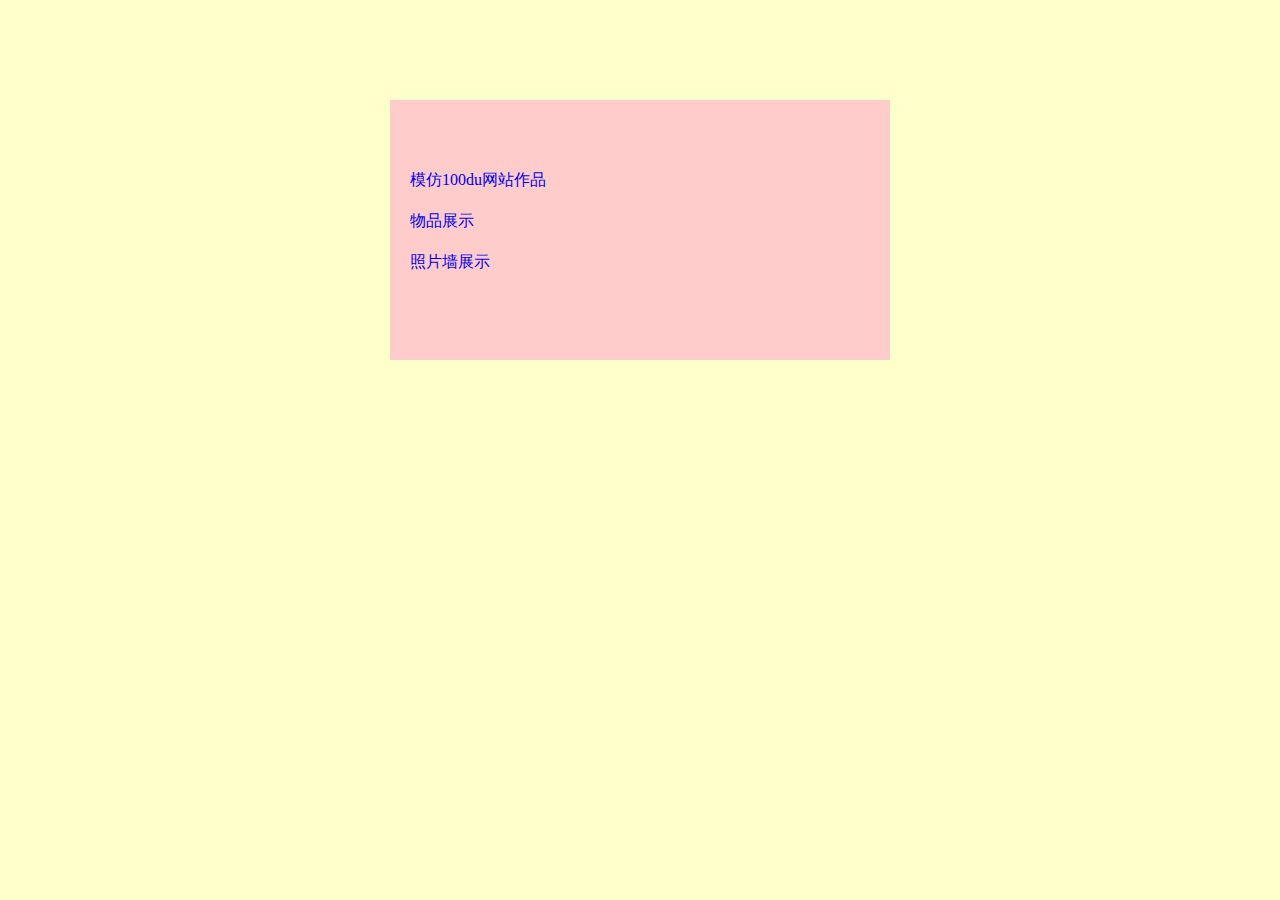
==== commit 84e29a43: "demo menu" ====
--- a/index.html
+++ b/index.html
@@ -1,1047 +1,31 @@
 <!DOCTYPE html>
-	<html lang="en">
-	<head>
-		<meta charset="UTF-8">
-		<title>100du</title>
-	<link rel="stylesheet" type="text/css" href="style.css" />
-	<link rel="shortcut icon" href="img/100du.ico"/>
-	<script type="text/javascript" src="jquery-1.11.0.min.js"></script>
-    <!-- <script type="text/javascript" src="tween.js"></script> -->
-    <script type="text/javascript" src="js.js"></script>
-	<!-- [if IE 6]>
-	<script src="DD_belatedPNG_0.0.8a.js"></script>
-	<script>
-	DD_belatedPNG.fix('*');
-	</script>
-	<![endif] -->
-	</head>
-	<body>
-	<div id="header" class="gradient">
-			    <p class="city">
-			    切换城市：
-					<a href="javascript:;">北京</a>
-					<a class="active" href="javascript:;">上海</a>
-					<a href="javascript:;">福州</a>
-					<a href="javascript:;">广州</a>
-					<a href="javascript:;">青岛</a>
-			    </p>
-				<p class="link">
-					<a href="" class="ico1">加盟100度</a> |
-					<a href="" class="ico2">店铺管理</a>
-				</p>
-	</div>
-	<div id="nav">
-		<ul class="nav_1">
-			<li><a class="bg1" href="javascript:;">美食</a></li>
-			<li><a class="bg2" href="javascript:;">夜店</a></li>
-			<li><a class="bg3" href="javascript:;">购物</a></li>
-			<li><a class="bg4" href="javascript:;">文化</a></li>
-			<li><a class="bg5" href="javascript:;">休闲</a></li>
-		</ul>
-		<h1 title="带你去最HOT的地方"><a href="javascript:;"><img src="img/logo.png" alt="100度享乐网"></a>
-		</h1>
+<html lang="en">
+<head>
+	<meta charset="UTF-8">
+	<title>作品展示</title>
+<style type="text/css">
+*{margin:0; padding:0;}
+body{background:#ffffcc;}
+.list{background:#ffcccc;width: 500px;height: 260px;
+	margin:0 auto;margin-top: 100px;}
+.list ul{padding-top: 50px;}
+.list li{display:block;width:200px;list-style: none;margin-top: 20px;margin-left: 10px;border-radius: 5px;}
+.list li:hover{background: white;}
+.list a{text-decoration: none;margin-left: 10px;target:blank;}
+.list a:visited {color:blue;font-weight: bold;}
+.list a:hover {color: green;font-weight: bold;}
+.list a:active {color: black;font-weight: bold;}
 
-		<ul class="nav_2">
-			<li><a class="bg6" href="javascript:;">烧客空间</a></li>
-			<li><a class="bg7" href="javascript:;">知道分子</a></li>
-			<li><a class="bg8" href="javascript:;">白吃白拿</a></li>
-			<li><a class="bg9" href="javascript:;">烧客论坛</a></li>
-			<li><a class="bg10" href="javascript:;">企业俱乐部</a></li>
+
+</style>
+</head>
+<body>
+	<div class="list">
+	   <ul>
+		   	<li><a href="http://haowan1015.github.io/demo1/index.html" target="blank">模仿100du网站作品</a></li>
+		   	<li><a href="http://haowan1015.github.io/demo2/index.html" target="blank">物品展示</a></li>
+		   	<li><a href="http://haowan1015.github.io/demo2/index.html" target="blank">照片墙展示</a></li>
 		</ul>
 	</div>
-
-
-	<div class="gradient" id="search">
-		<div class="bar">
-			<ul class="menu" id="menu">
-				<li class="active">搜店</li>
-				<li class="gradient">地址</li>
-				<li class="gradient">优惠券</li>
-				<li class="gradient">全文</li>
-				<li class="gradient">视频</li>
-			</ul>
-		</div>
-		<div class="form">
-		    <form action="#">
-				<input type="text" class="text" value="例如:..." />
-				<input type="submit" class="btn" value=""/>
-			</form>
-		</div> 
-
-		<p class="key_text">
-			<a href="">金钱豹</a>、<a href="">大江南</a>、<a href="">湘水之珠</a>、<a href="">徳瑀楼</a>、<a href="">荷棠鱼坊烤鱼</a>、<a href="">SOHO尚都</a>、<a href="">湘味楼</a>...
-		</p>
-		<div class="img"></div>
-
-	</div>
-
-<div class="content clear">
-
-	<div class="main fl">
-
-		<div class="main_wrap clear">
-
-			<div class="section fl">
-				<h2 class="video_title">WHAT<sup>,</sup> HOT</h2>
-				<div class="video"><img src="img/play_bg.gif"></div>
-				<ul class="video_list">
-					<li><a href="javascript:;">现场实录：杭州机场系统崩溃</a></li>
-					<li><a href="javascript:;">现场实录：杭州机场崩溃</a></li>
-					<li><a href="javascript:;">现场实录：杭州系统崩溃</a></li>
-				</ul>
-			</div>
-
-			<div class="options fr">
-				<ul class="nav tabNav1">
-					<li class="active fl">
-						<strong>HOT SHOP<span> 红店铺</span></strong>
-						<a href="javascript:;" class="triangle_down_red"></a>
-					</li>
-					<li class="gradient fr">
-						<strong>EW SHOP<span> 新开张</span></strong>
-						<a href="javascript:;" class="triangle_down_gray"></a>
-					</li>
-				</ul>
-				<div class="con">
-
-					<div class="hot_list"> 
-						<ul class="tabCon1">
-							<li>
-								<div class="img">
-									<a href="javascript:;"><img src="img/content/hot_list_pic1.gif" alt="内容图片"/></a>
-								</div>
-								<div class="text">
-									<h3><a href="javascript:;">御舟和涵珍园国际酒店</a></h3>
-									<p>
-										区域省：朝阳/CBD<br/>
-										人均：180元<br/>
-										人气：12321
-									</p>
-								</div>
-							</li>
-							<li>
-								<div class="img">
-									<a href="javascript:;"><img src="img/content/hot_list_pic1.gif" alt="内容图片"/></a>
-								</div>
-								<div class="text">
-									<h3><a href="javascript:;">御舟和涵珍园国际酒店</a></h3>
-									<p>
-										区域省：朝阳/CBD<br/>
-										人均：180元<br/>
-										人气：12321
-									</p>
-								</div>
-							</li>
-							<li>
-								<div class="img">
-									<a href="javascript:;"><img src="img/content/hot_list_pic1.gif" alt="内容图片"/></a>
-								</div>
-								<div class="text">
-									<h3><a href="javascript:;">御舟和涵珍园国际酒店</a></h3>
-									<p>
-										区域省：朝阳/CBD<br/>
-										人均：180元<br/>
-										人气：12321
-									</p>
-								</div>
-							</li>
-						</ul>
-						<ul class="tabCon1">
-							<li>
-								<div class="img">
-									<a href="javascript:;"><img src="img/content/hot_list_pic2.gif" alt="内容图片"/></a>
-								</div>
-								<div class="text">
-									<h3><a href="javascript:;">朝阳和涵珍园</a></h3>
-									<p>
-										区域省：朝阳/CBD<br/>
-										人均：180元<br/>
-										人气：12321
-									</p>
-								</div>
-							</li>
-							<li>
-								<div class="img">
-									<a href="javascript:;"><img src="img/content/hot_list_pic2.gif" alt="内容图片"/></a>
-								</div>
-								<div class="text">
-									<h3><a href="javascript:;">朝阳和涵珍园</a></h3>
-									<p>
-										区域省：朝阳/CBD<br/>
-										人均：180元<br/>
-										人气：12321
-									</p>
-								</div>
-							</li>
-							<li>
-								<div class="img">
-									<a href="javascript:;"><img src="img/content/hot_list_pic2.gif" alt="内容图片"/></a>
-								</div>
-								<div class="text">
-									<h3><a href="javascript:;">朝阳和涵珍园</a></h3>
-									<p>
-										区域省：朝阳/CBD<br/>
-										人均：180元<br/>
-										人气：12321
-									</p>
-								</div>
-							</li>
-						</ul>
-						<a href="javascript:;" class="more" title="更多"><img src="img/more.gif" alt="更多"></a>
-					</div>
-			</div>
-		</div>
-	</div>
-
-	   <div class="main_ad"><a href="javascript:;"><img src="img/ad/ad1.jpg"/></a>
-	   </div>
-
-	   <div class="main_wrap clear">
-	   		<div class="activity">
-	   			
-	   			<h2 class="new_title">
-	   				<strong>LUCKY DAY</strong>
-	   				<span>每日活动</span>
-	   				<em>2014.2</em>
-	   			</h2>
-
-	   			<div class="con">
-	   				<div class="info clear">
-	   					<div class="img">
-	   						<span class="mask"></span>
-	   						<img src="img/content/today1.gif" alt="内容">
-	   					</div>
-	   					<div class="text">
-	   						<h3>
-	   							<em>02</em>
-	   							<em>01</em>
-	   							<span>本日主题：电商网站</span>
-	   						</h3>
-	   						<p>迟到的荣誉——啦啦啦，现在还写啥网站，呵呵~~</p>
-	   					</div>
-	   				</div>
-
-	   				<div class="calendar">
-	   					<h3>
-	   						<span>MON</span>
-	   						<span>TUE</span>
-	   						<span>WED</span>
-	   						<span>THU</span>
-	   						<span>FRI</span>
-	   						<span>SAT</span>
-	   						<span>SUN</span>
-	   					</h3>
-	   					<ol>
-	   						<li class="normal">29</li>
-	   						<li class="normal">30</li>
-	   						<li>1</li>
-	   						<li>2</li>
-	   						<li>3</li>
-	   						<li>4</li>
-	   						<li>5</li>
-	   						<li>6</li>
-	   						<li>7</li>
-	   						<li>8</li>
-	   						<li>9</li>
-	   						<li>10</li>
-	   						<li>11</li>
-	   						<li>12</li>
-	   						<li>13</li>
-	   						<li>14</li>
-	   						<li>15</li>
-	   						<li>16</li>
-	   						<li>17</li>
-	   						<li>18</li>
-	   						<li>19</li>
-	   						<li>20</li>
-	   						<li>21<img src="img/content/today1.gif" alt="" class="active"/></li>
-	   						<li>22</li>
-	   						<li>23</li>
-	   						<li>24</li>
-	   						<li>25<img src="img/content/today2.gif" alt="" class="img" info="迟到的荣誉——啦啦啦，现在还写啥网站，呵呵~~"></li>
-	   						<li>26</li>
-	   						<li>27<img src="img/content/hot_list_pic2.gif" alt="" info="这似乎是海参配燕窝，好味道~" class="img" /></li>
-	   						<li>28</li>
-	   						<li>29<img src="img/content/hot10.gif" alt=""/ class="img"></li>
-	   						<li>30<img src="img/content/hot11.gif" alt="" class="img"></li>
-	   						<li>31</li>
-	   						<li class="normal">1</li>
-							<li class="normal">2</li>
-							<li class="normal">3</li>
-							<li class="normal">4</li>
-							<li class="normal">5</li>
-							<li class="normal">6</li>
-							<li class="normal">7</li>
-							<li class="normal">8</li>
-							<li class="normal">9</li>
-
-	   					</ol>
-
-	   					<div class="today_info">
-	   						<img src="img/content/today2.gif" alt=""/>
-	   						<div class="text">
-	   							<h4><strong>SAT</strong>本日主题</h4>
-	   							<p>迟到的荣誉——啦啦啦，现在还写啥网站，呵呵~~</p>
-	   						</div>
-	   						<span></span>
-	   					</div>
-	   				</div>
-	   			</div>
-
-	   		</div>
-
-			<div class="recommend">
-				
-				<h2 class="new_title">
-					<strong>RECOMMEND</strong>
-					<span>精彩推荐</span>
-				</h2>
-				<div class="pic" id="fade">
-					<ul>
-						<li><a href="javascript:;"><img src="img/content/img1.gif"></a></li>
-						<li><a href="javascript:;"><img src="img/content/img2.gif"></a></li>
-						<li><a href="javascript:;"><img src="img/content/img3.gif"></a></li>
-					</ul>
-					<ol>
-						<li class="active"><a href="javascript:;"><img src="img/content/img1.gif"></a></li>
-						<li><a href="javascript:;"><img src="img/content/img2.gif"></a></li>
-						<li><a href="javascript:;"><img src="img/content/img3.gif"></a></li>
-					</ol>
-					<p>爸爸去哪儿</p>
-				</div>
-
-				<ul class="list">
-					<li>
-						<em><img src="img/content/recommend_list_ico1.gif">|</em><a href="javascript:;">老店换新颜，丰泽园野重张亮相...</a>
-						<span>14/02/17</span>
-					</li>
-					<li>
-						<em><img src="img/content/recommend_list_ico2.gif"/>|</em><a href="javascript:;">生活中哪些商品的包装有缺陷呢</a>
-						<span>14/02/17</span>
-					</li>
-					<li>
-						<em><img src="img/content/recommend_list_ico1.gif"/>|</em><a href="javascript:;">老店换新颜，丰泽园野重张亮相...</a>
-						<span>14/02/17</span>
-					</li>
-					<li>
-						<em><img src="img/content/recommend_list_ico2.gif"/>|</em><a href="javascript:;">生活中哪些商品的包装有缺陷呢</a>
-						<span>14/02/17</span>
-					</li>
-					<li>
-						<em><img src="img/content/recommend_list_ico1.gif"/>|</em><a href="javascript:;">老店换新颜，丰泽园野重张亮相...</a>
-						<span>14/02/17</span>
-					</li>
-					<li>
-						<em><img src="img/content/recommend_list_ico2.gif"/>|</em><a href="javascript:;">生活中哪些商品的包装有缺陷呢</a>
-						<span>14/02/17</span>
-					</li>
-					<li>
-						<em><img src="img/content/recommend_list_ico1.gif"/>|</em><a href="javascript:;">老店换新颜，丰泽园野重张亮相...</a><span>14/02/17</span>
-					</li>
-					<li>
-						<em><img src="img/content/recommend_list_ico2.gif"/>|</em><a href="javascript:;">生活中哪些商品的包装有缺陷呢</a>
-						<span>14/02/17</span>
-					</li>
-				</ul>
-			</div>
-	   </div>
-
-
-	   <div class="main_wrap clear">
-	   	
-
-	   	   <div class="options fl">
-	   	        <ul class="nav tabNav2">
-	   	        	<li class="active fl">
-	   	        		<strong>SUBWAY<span>地铁交通</span></strong>
-	   	        		<a href="javascript:;" class="triangle_down_red"></a>
-	   	        	</li>
-	   	        	<li class="gradient fr">
-	   	        		<strong>MAP<span>生活圈</span></strong>
-	   	        		<a href="javascript:;" class="triangle_down_red"></a>
-	   	        	</li>
-	   	        </ul>
-	   	        <div class="con">
-	   	        	<img class="tabCon2" src="img/content/123.gif">
-	   	        	<img class="tabCon2 sp" src="img/content/456.jpg">
-	   	        </div>	
-	   	   </div>
-
-
-	   	   <div class="section fr">
-	   		 <div class="bbs">
-	   		 	<h2 class="main_title"> 
-	   		 		<strong>BBS<span>论坛</span></strong>
-	   		 		<a href="javascript:;" title="更多"><img src="img/more.gif" alt="更多"/></a>
-	   		 	</h2>
-	   		 	<ol>
-	   		 		<li class="active">
-	   		 			<strong>01</strong>
-	   		 			<img src="img/content/bbs_img1.gif" alt="" />
-	   		 			<a href="javascript:;">保你没见过的古怪餐厅</a>
-	   		 			<span>阿瑞斯</span>
-	   		 			<em>ONE</em>
-	   		 			<b>世说新语</b>
-	   		 		</li>
-	   		 	    <li>
-	   		 		<strong>02</strong>
-	   		 			<img src="img/content/bbs_img1.gif" alt="" />
-	   		 			<a href="javascript:;">保你没见过的古怪餐厅</a>
-	   		 			<span>阿瑞斯</span>
-	   		 			<em>TWO</em>
-	   		 			<b>世说新语</b>
-	   		 		</li>
-	   		 		<li>
-	   		 		<strong>03</strong>
-	   		 			<img src="img/content/bbs_img1.gif" alt="" />
-	   		 			<a href="javascript:;">保你没见过的古怪餐厅</a>
-	   		 			<span>阿瑞斯</span>
-	   		 			<em>THREE</em>
-	   		 			<b>世说新语</b>
-	   		 		</li>
-	   		 		<li>
-	   		 		<strong>04</strong>
-	   		 			<img src="img/content/bbs_img1.gif" alt="" />
-	   		 			<a href="javascript:;">保你没见过的古怪餐厅</a>
-	   		 			<span>阿瑞斯</span>
-	   		 			<em>FOUR</em>
-	   		 			<b>世说新语</b>
-	   		 		</li>
-	   		 		<li>
-	   		 		<strong>05</strong>
-	   		 			<img src="img/content/bbs_img1.gif" alt="" />
-	   		 			<a href="javascript:;">保你没见过的古怪餐厅</a>
-	   		 			<span>阿瑞斯</span>
-	   		 			<em>FIVE</em>
-	   		 			<b>世说新语</b>
-	   		 		</li>
-	   		 		<li>
-	   		 		<strong>06</strong>
-	   		 			<img src="img/content/bbs_img1.gif" alt="" />
-	   		 			<a href="javascript:;">保你没见过的古怪餐厅</a>
-	   		 			<span>阿瑞斯</span>
-	   		 			<em>SIX</em>
-	   		 			<b>世说新语</b>
-	   		 		</li>
-	   		 		<li>
-	   		 		<strong>07</strong>
-	   		 			<img src="img/content/bbs_img1.gif" alt="" />
-	   		 			<a href="javascript:;">保你没见过的古怪餐厅</a>
-	   		 			<span>阿瑞斯</span>
-	   		 			<em>SEVEN</em>
-	   		 			<b>世说新语</b>
-	   		 		</li>
-	   		 	</ol>
-	   		 </div>  	
-	   	   </div>
-
-	   </div>
-
-	   <div class="main_ad">
-			<a href="javascript:;"><img src="img/ad/ad1.jpg"></a>
-	   </div>
-
-	   <div class="main_wrap clear">
-	   	  
-	   		<div class="section fl">
-	   			<h2 class="main_title">
-	   				<strong>LIFESTYLE ADVICE<span>知道分子</span>
-	   				</strong>
-	   				<a href="javascript:;" title="更多"><img src="img/more.gif" alt="更多"/>
-	   				</a>
-	   			</h2>
-
-	   			<div class="tab">
-	   				<ul class="tabNav3">
-	   					<li class="active">有人在问
-	   						<a href="" class="triangle_down_red"></a>
-	   					</li>
-	   					<li class="gradient"> 
-	   					有人知道
-	   						<a href="" class="triangle_down_gray"></a>
-	   					</li>
-	   					<li class="gradient">
-	   					热门问题 
-	   						<a href="" class="triangle_down_gray"></a>
-	   					</li>
-	   				</ul>
-	   			</div>
-
-	   			<ul class="list_section tabCon3 ">
-	   				<li class="title">
-	   					<span class="col1">标题</span>
-	   					<span class="col2">状态</span>
-	   				</li>
-	   				<li>
-	   					<span class="col1">
-	   						<a href="javascript:;"><em>[<span>休闲</span>]</em>老北京一尊黄牛</a>
-	   					</span>
-	   					<span class="col2"><img src="img/ico1.gif" alt=""/></span>
-	   				</li>
-	   				<li>
-	   					<span class="col1">
-	   						<a href="javascript:;"><em>[<span>美食</span>]</em>老北京一尊黄牛老北京</a>
-	   					</span>
-	   					<span class="col2"><img src="img/ico2.gif" alt=""/></span>
-	   				</li>
-	   				<li>
-	   					<span class="col1">
-	   						<a href="javascript:;"><em>[<span>休闲</span>]</em>老北京一尊黄牛老北京</a>
-	   					</span>
-	   					<span class="col2"><img src="img/ico2.gif" alt=""/></span>
-	   				</li>
-	   				<li>
-	   					<span class="col1">
-	   						<a href="javascript:;"><em>[<span>美食</span>]</em>老北京一尊黄牛老北京</a>
-	   					</span>
-	   					<span class="col2"><img src="img/ico2.gif" alt=""/></span>
-	   				</li>
-	   				<li>
-	   					<span class="col1">
-	   						<a href="javascript:;"><em>[<span>休闲</span>]</em>老北京一尊黄牛老北京</a>
-	   					</span>
-	   					<span class="col2"><img src="img/ico2.gif" alt=""/></span>
-	   				</li>
-	   			</ul>
-
-	   			<ul class="list_section tabCon3 se">
-	   				<li class="title">
-	   					<span class="col1">标题</span>
-	   					<span class="col2">状态</span>
-	   				</li>
-	   				<li>
-	   					<span class="col1">
-	   						<a href="javascript:;"><em>[<span>休闲</span>]</em>老北京二尊黄牛</a>
-	   					</span>
-	   					<span class="col2"><img src="img/ico1.gif" alt=""/></span>
-	   				</li>
-	   				<li>
-	   					<span class="col1">
-	   						<a href="javascript:;"><em>[<span>美食</span>]</em>老北京二尊黄牛老北京</a>
-	   					</span>
-	   					<span class="col2"><img src="img/ico2.gif" alt=""/></span>
-	   				</li>
-	   				<li>
-	   					<span class="col1">
-	   						<a href="javascript:;"><em>[<span>休闲</span>]</em>老北京二尊黄牛老北京</a>
-	   					</span>
-	   					<span class="col2"><img src="img/ico2.gif" alt=""/></span>
-	   				</li>
-	   				<li>
-	   					<span class="col1">
-	   						<a href="javascript:;"><em>[<span>美食</span>]</em>老北京二尊黄牛老北京</a>
-	   					</span>
-	   					<span class="col2"><img src="img/ico2.gif" alt=""/></span>
-	   				</li>
-	   				<li>
-	   					<span class="col1">
-	   						<a href="javascript:;"><em>[<span>休闲</span>]</em>老北京二尊黄牛老北京</a>
-	   					</span>
-	   					<span class="col2"><img src="img/ico2.gif" alt=""/></span>
-	   				</li>
-	   			</ul>
-
-	   			<ul class="list_section tabCon3">
-	   				<li class="title">
-	   					<span class="col1">标题</span>
-	   					<span class="col2">状态</span>
-	   				</li>
-	   				<li>
-	   					<span class="col1">
-	   						<a href="javascript:;"><em>[<span>休闲</span>]</em>老北京三尊黄牛</a>
-	   					</span>
-	   					<span class="col2"><img src="img/ico1.gif" alt=""/></span>
-	   				</li>
-	   				<li>
-	   					<span class="col1">
-	   						<a href="javascript:;"><em>[<span>美食</span>]</em>老北京三尊黄牛老北京</a>
-	   					</span>
-	   					<span class="col2"><img src="img/ico2.gif" alt=""/></span>
-	   				</li>
-	   				<li>
-	   					<span class="col1">
-	   						<a href="javascript:;"><em>[<span>休闲</span>]</em>老北京三尊黄牛老北京</a>
-	   					</span>
-	   					<span class="col2"><img src="img/ico2.gif" alt=""/></span>
-	   				</li>
-	   				<li>
-	   					<span class="col1">
-	   						<a href="javascript:;"><em>[<span>美食</span>]</em>老北京三尊黄牛老北京</a>
-	   					</span>
-	   					<span class="col2"><img src="img/ico2.gif" alt=""/></span>
-	   				</li>
-	   				<li>
-	   					<span class="col1">
-	   						<a href="javascript:;"><em>[<span>休闲</span>]</em>老北京三尊黄牛老北京</a>
-	   					</span>
-	   					<span class="col2"><img src="img/ico2.gif" alt=""/></span>
-	   				</li>
-	   			</ul>
-	   			<div class="soso">
-	   				<form action="#">
-	   					<strong>搜搜谁知道：</strong>
-	   					<input class="text" type="text"/>
-	   					<input class="btn" type="submit" value="" />
-	   				</form>
-	   			</div>
-	   		</div>  
-
-	   		<div class="section fr">
-	   			<h2 class="main_title">
-	   				<strong>HOT<span>红人烧客</span></strong>
-	   			<a href=""><img src="img/more.gif" alt="更多"/></a>
-	   			</h2>
-
-	   			<div class="hot_area">
-	   				<ul>
-	   					<li><img src="img/content/hot1.gif" alt=""/></li>
-	   					<li><img src="img/content/hot2.gif" alt=""/></li>
-	   					<li class="area1">
-	   						<p>
-	   							用户名：性感宝贝<br/>
-	   							区域：朝阳CBD<br/>
-	   							人气：123987
-	   						</p>
-	   						<img src="img/content/hot3.gif" alt=""/>
-	   					</li>
-	   					<li><img src="img/content/hot4.gif" alt=""/></li>
-	   					<li><img src="img/content/hot5.gif" alt=""/></li>
-	   					<li class="area2"><img src="img/content/hot6.gif" alt=""/></li>
-	   					<li class="area2"><img src="img/content/hot7.gif" alt=""/></li>
-	   					<li><img src="img/content/hot8.gif" alt=""/></li>
-	   					<li><img src="img/content/hot9.gif" alt=""/></li>
-	   					<li class="area2"><img src="img/content/hot10.gif" alt=""/></li>
-	   					<li class="area2"><img src="img/content/hot11.gif" alt=""/></li>
-	   				</ul>
-	   			</div>
-	   		</div> 
-
-	   </div>
-	   <div class="main_wrap clear">
-	   	   
-	   		<div class="section fl">
-	   			<h2 class="main_title">
-	   				<strong>HELP<span>在线帮助</span></strong>
-	   			</h2>
-	   			<div class="help">
-	   				<p>您有任何问题，都可以通过全国付费电话，或通过在线客服与我们联系！</p>	   			
-		   			<ul>
-		   				<li class="phone fl">4006-100-516</li>
-		   				<li class="msn fr">100do.com@live.cn</li>
-		   			</ul>
-		   			<dl class="fl">
-		   				<dt>用户帮助</dt>
-		   				<dd><a href="javascript:;">金币是什么？</a></dd>
-		   				<dd><a href="javascript:;">怎么卖查看自己的等级</a></dd>
-		   				<dd><a href="javascript:;">怎么赚积分</a></dd>
-		   			</dl>
-		   			<dl class="fr">
-		   				<dt>商户帮助</dt>
-		   				<dd><a href="">如何成为明星商户</a></dd>
-		   				<dd><a href="">邮件推广</a></dd>
-		   				<dd><a href="">论坛推广方法</a></dd>
-		   			</dl>
-	   			</div>
-	   		</div>
-
-	   		<div class="section fr">
-	   			<h2 class="main_title">
-	   				<strong>100DU IN THE MEDIA<span>媒体声音</span></strong>
-	   				<a href=""><img src="img/more.gif" alt="更多"/></a>
-	   			</h2>
-	   			<ul class="media">
-	   				<li>
-	   				<a href=""><img src="img/content/media1.gif" alt="1"/></a>
-	   				<p>日本最大的财经杂志《钻石周刊》对100度享乐网的报道</p>
-	   				</li>
-	   				<li>
-	   				<a href=""><img src="img/content/media2.gif" alt="2"/></a>
-	   				<p>视频网站100度享乐网获得网络视听许可证</p>
-	   				</li>
-	   				<li>
-	   				<a href=""><img src="img/content/media3.gif" alt="3"/></a>
-	   				<p>互联网上的视频橱窗</p>
-	   				</li>
-	   				<li>
-	   				<a href=""><img src="img/content/media4.gif" alt="4"/></a>
-	   				<p>享乐主义的机会</p>
-	   				</li>
-	   			</ul>
-	   		</div>
-
-	   </div>
-	</div>
-
-	<div class="side fr">
-		
-		<div class="login">
-			<h2 class="gradient"><em>LOAD </em>登录</h2>
-			<div class="form">
-				<form action="#">
-					<ul>
-						<li>
-							<span>用户名：</span>
-							<input class="text" type="text"/>
-							<label>
-								<input type="checkbox"/>
-								<strong>记住我</strong>
-							</label>
-						</li>
-						<li>
-							<span>密 码:</span>
-							<input class="text" type="password"/>
-							<input class="btn" type="submit" value="登录"/>
-						</li>
-					 </ul>
-				</form>
-			</div>
-			<p>
-				<a href="">新用户注册</a>
-				<a href="">忘记密码</a>
-			</p>
-		</div>
-
-		<div class="ad_border">
-			<a href=""><img src=img/ad/ad2.jpg></a>
-		</div>
-
-		<div class="side_ad">
-			<a href=""><img src=img/ad/ad3.jpg></a>
-		</div>
-
-        <div class="side_section">
-        	<h2 class="main_title"> 
-        		<strong>COUPONS<span>抢卷儿</span></strong>
-        		<a href="javascript:;"><img src="img/more.gif" alt="更多"></a>
-        	</h2>
-
-        	<div class="wrap_section1">
-        		<div class="tab">
-        			<ul class="tabNav4">
-        				<li class="active">
-        					人气
-        					<a href="" class="triangle_down_red"></a>
-        				</li>
-        				<li class="gradient">
-        					推荐
-        					<a href="" class="triangle_down_gray"></a>
-        				</li>
-        				<li class="gradient">
-        					最新
-        					<a href="" class="triangle_down_gray"></a>
-        				</li>
-        			</ul>
-        		</div>
-        		<ul class="list_section tabCon4">
-        			<li class="title">
-        				<span class="col1">商店名</span>
-        				<span class="col2">省</span>
-        				<span class="col3">打印</span>
-        			</li>
-        			<li>
-        				<span class="col1"><a href="">老北京一尊皇牛</a>	
-        				</span>
-        				<span class="col2 color">12%</span>
-        				<span class="col3">345</span>
-        			</li>
-        			<li>
-        				<span class="col1"><a href="">老北京一尊皇牛</a>	
-        				</span>
-        				<span class="col2 color">12%</span>
-        				<span class="col3">345</span>
-        			</li>
-        			<li>
-        				<span class="col1"><a href="">老北京一尊皇牛</a>	
-        				</span>
-        				<span class="col2 color">12%</span>
-        				<span class="col3">345</span>
-        			</li>
-        			<li>
-        				<span class="col1"><a href="">老北京一尊皇牛</a>	
-        				</span>
-        				<span class="col2 color">12%</span>
-        				<span class="col3">345</span>
-        			</li>
-        			<li>
-        				<span class="col1"><a href="">老北京一尊皇牛</a>	
-        				</span>
-        				<span class="col2 color">12%</span>
-        				<span class="col3">345</span>
-        			</li>
-        		</ul>
-        		<ul class="list_section tabCon4">
-        			<li class="title">
-        				<span class="col1">商店名</span>
-        				<span class="col2">省</span>
-        				<span class="col3">打印</span>
-        			</li>
-        			<li>
-        				<span class="col1"><a href="">老北京二尊皇牛</a>	
-        				</span>
-        				<span class="col2 color">12%</span>
-        				<span class="col3">345</span>
-        			</li>
-        			<li>
-        				<span class="col1"><a href="">老北京二尊皇牛</a>	
-        				</span>
-        				<span class="col2 color">12%</span>
-        				<span class="col3">345</span>
-        			</li>
-        			<li>
-        				<span class="col1"><a href="">老北京二尊皇牛</a>	
-        				</span>
-        				<span class="col2 color">12%</span>
-        				<span class="col3">345</span>
-        			</li>
-        			<li>
-        				<span class="col1"><a href="">老北京二尊皇牛</a>	
-        				</span>
-        				<span class="col2 color">12%</span>
-        				<span class="col3">345</span>
-        			</li>
-        			<li>
-        				<span class="col1"><a href="">老北京二尊皇牛</a>	
-        				</span>
-        				<span class="col2 color">12%</span>
-        				<span class="col3">345</span>
-        			</li>
-        		</ul>
-        		<ul class="list_section tabCon4 ">
-        			<li class="title">
-        				<span class="col1">商店名</span>
-        				<span class="col2">省</span>
-        				<span class="col3">打印</span>
-        			</li>
-        			<li>
-        				<span class="col1"><a href="">老北京三尊皇牛</a>	
-        				</span>
-        				<span class="col2 color">12%</span>
-        				<span class="col3">345</span>
-        			</li>
-        			<li>
-        				<span class="col1"><a href="">老北京三尊皇牛</a>	
-        				</span>
-        				<span class="col2 color">12%</span>
-        				<span class="col3">345</span>
-        			</li>
-        			<li>
-        				<span class="col1"><a href="">老北京三尊皇牛</a>	
-        				</span>
-        				<span class="col2 color">12%</span>
-        				<span class="col3">345</span>
-        			</li>
-        			<li>
-        				<span class="col1"><a href="">老北京三尊皇牛</a>	
-        				</span>
-        				<span class="col2 color">12%</span>
-        				<span class="col3">345</span>
-        			</li>
-        			<li>
-        				<span class="col1"><a href="">老北京三尊皇牛</a>	
-        				</span>
-        				<span class="col2 color">12%</span>
-        				<span class="col3">345</span>
-        			</li>
-        		</ul>
-        	</div>
-        </div>
-
-        <div class="side_section">
-        	<h2 class="main_title">
-        		<strong>SHOP<span>今日推荐</span></strong>
-        		<a href=""><img src="img/more.gif" alt="更多"/></a>
-        	</h2>
-        	<div class="wrap_section2">
-        		<ul class="pic_list">
-        			<li>
-        				<div class="img fl">
-        					<a href="javascript:;"><img src="img/content/pic1.gif" alt="内容图片"/></a>
-        				</div>
-        				<div class="text fr">
-        					<h3>
-        						<a href="javascript:;">汉莱国际美食百汇</a>
-        					</h3>
-    						<p>
-    							口味：<a href="">
-    								创意中餐
-    							</a>
-    							区域：<a href="">朝阳/CBD</a>
-    						</p>       					
-        				</div>
-        			</li>
-        			<li>
-        				<div class="img fl">
-        					<a href="javascript:;"><img src="img/content/pic1.gif" alt="内容图片"/></a>
-        				</div>
-        				<div class="text fr">
-        					<h3>
-        						<a href="javascript:;">汉莱国际美食百汇</a>
-        					</h3>
-    						<p>
-    							口味：<a href="">
-    								创意中餐
-    							</a>
-    							区域：<a href="">朝阳/CBD</a>
-    						</p>       					
-        				</div>
-        			</li>
-        			<li>
-        				<div class="img fl">
-        					<a href="javascript:;"><img src="img/content/pic1.gif" alt="内容图片"/></a>
-        				</div>
-        				<div class="text fr">
-        					<h3>
-        						<a href="javascript:;">汉莱国际美食百汇</a>
-        					</h3>
-    						<p>
-    							口味：<a href="">
-    								创意中餐
-    							</a>
-    							区域：<a href="">朝阳/CBD</a>
-    						</p>       					
-        				</div>
-        			</li>
-        			<li>
-        				<div class="img fl">
-        					<a href="javascript:;"><img src="img/content/pic1.gif" alt="内容图片"/></a>
-        				</div>
-        				<div class="text fr">
-        					<h3>
-        						<a href="javascript:;">汉莱国际美食百汇</a>
-        					</h3>
-    						<p>
-    							口味：<a href="">
-    								创意中餐
-    							</a>
-    							区域：<a href="">朝阳/CBD</a>
-    						</p>       					
-        				</div>
-        			</li>
-        		</ul>
-
-        	</div>
-        </div>
-
-        <div class="side_section">
-        	<h2 class="main_title">
-        		<strong>360<sup>。</sup>SHOP<span>全景逛店</span></strong>
-        		<a href=""><img src="img/more.gif" alt="更多"/></a>
-        	</h2>
-        	<div class="panoramic">
-        		<a href=""><img src="img/content/360.gif" alt=""/>
-        		<span>CBD核心商圈尊崇典范</span>
-        		</a>
-
-        	</div>
-        </div>
-
-        <div class="side_section">
-        	<h2 class="main_title">
-        		<strong>SHOP<span>折扣店</span></strong>
-        		<a href="" title="更多"><img src="img/more.gif" alt="更多"/></a>
-        	</h2>
-
-        	<div class="wrap_section3">
-        		<ul class="pic_list">
-        			<li>
-        				<div class="img fl"><a href=""><img src="img/content/pic1.gif" alt="内容图片"></a></div>
-        				<div class="text fr">
-        					<h3>
-        						<a href="javascript:;">汉莱国际美食百汇</a>
-        					</h3>
-        					<p>
-        						口味：<a href="">创意中餐</a>
-        						区域：<a href="">朝阳CBD</a>
-        					</p>
-        				</div>
-        			</li>
-        		</ul>
-
-        	    <ul class="list_section"> 
-        	    	<li>
-        	    		<a href=""><em>[<span>休闲</span>]</em>老北京一尊黄牛</a>
-        	    	</li>
-        	    	<li>
-        	    		<a href=""><em>[<span>休闲</span>]</em>老北京一尊黄牛</a>
-        	    	</li>
-        	    	<li>
-        	    		<a href=""><em>[<span>休闲</span>]</em>老北京一尊黄牛</a>
-        	    	</li>
-        	    	<li>
-        	    		<a href=""><em>[<span>休闲</span>]</em>老北京一尊黄牛</a>
-        	    	</li>
-        	    	<li>
-        	    		<a href=""><em>[<span>休闲</span>]</em>老北京一尊黄牛</a>
-        	    	</li>
-        	    	<li>
-        	    		<a href=""><em>[<span>休闲</span>]</em>老北京一尊黄牛</a>
-        	    	</li>
-        	    	<li>
-        	    		<a href=""><em>[<span>休闲</span>]</em>老北京一尊黄牛</a>
-        	    	</li>
-        	    	<li>
-        	    		<a href=""><em>[<span>休闲</span>]</em>老北京一尊黄牛</a>
-        	    	</li>
-        	    </ul>
-        	</div>
-        </div>
-
-        <div class="side_section">
-        	<h2 class="main_title">
-        	    <strong>COUPONS<span>最新加盟</span></strong>
-        		<a href=""><img src="img/more.gif" alt="更多"></a>
-        	</h2>
-
-        	<div class="wrap_section4">
-
-        		<ul class="pic_list">
-        			<li>
-						<div class="img"><a href="http://www.miaov.com/2013"><img src="img/content/pic1.gif" alt="内容图片" /></a></div>
-						<div class="text">
-							<h3><a href="http://www.miaov.com/2013">汉莱国际美食百汇</a></h3>
-							<p>
-								口味：<a href="http://www.miaov.com/2013">创意中餐</a><br />
-								区域：<a href="http://www.miaov.com/2013">朝阳/CBD</a>
-							</p>
-						</div>
-					</li>
-					<li>
-						<div class="img"><a href="http://www.miaov.com/2013"><img src="img/content/pic1.gif" alt="内容图片" /></a></div>
-						<div class="text">
-							<h3><a href="http://www.miaov.com/2013">汉莱国际美食百汇</a></h3>
-							<p>
-								口味：<a href="http://www.miaov.com/2013">创意中餐</a><br />
-								区域：<a href="http://www.miaov.com/2013">朝阳/CBD</a>
-							</p>
-						</div>
-					</li>
-        		</ul>
-
-        		<ul class="list_section">
-        			<li><a href=""><em>[<span>休闲</span>]</em></a>老北京一尊皇牛</li>
-        			<li><a href=""><em>[<span>休闲</span>]</em></a>老北京一尊皇牛</li>
-        			<li><a href=""><em>[<span>休闲</span>]</em></a>老北京一尊皇牛</li>
-        			<li><a href=""><em>[<span>休闲</span>]</em></a>老北京一尊皇牛</li>
-        			<li><a href=""><em>[<span>休闲</span>]</em></a>老北京一尊皇牛</li>
-        			<li><a href=""><em>[<span>休闲</span>]</em></a>老北京一尊皇牛</li>        			
-        		</ul>
-
-        	</div>
-        </div>
-	</div>
-</div>
-
-<div id="footer">
-	<a href="">关于我们</a>|
-	<a href="">联系我们</a>|
-	<a href="">版权声明</a>|
-	<a href="">加入我们</a>|
-	<a href="">问题反馈</a>|
-	<a href="">友情链接</a>|
-	<a href="">网站地图</a>|
-	<a href="">视频索引</a><br/>
-	Copyright&copy;2008 www.100du.com  100度享乐网 版权所有<span>京ICP证0843234</span>
- </div>
-
 </body>
-</html>	+</html>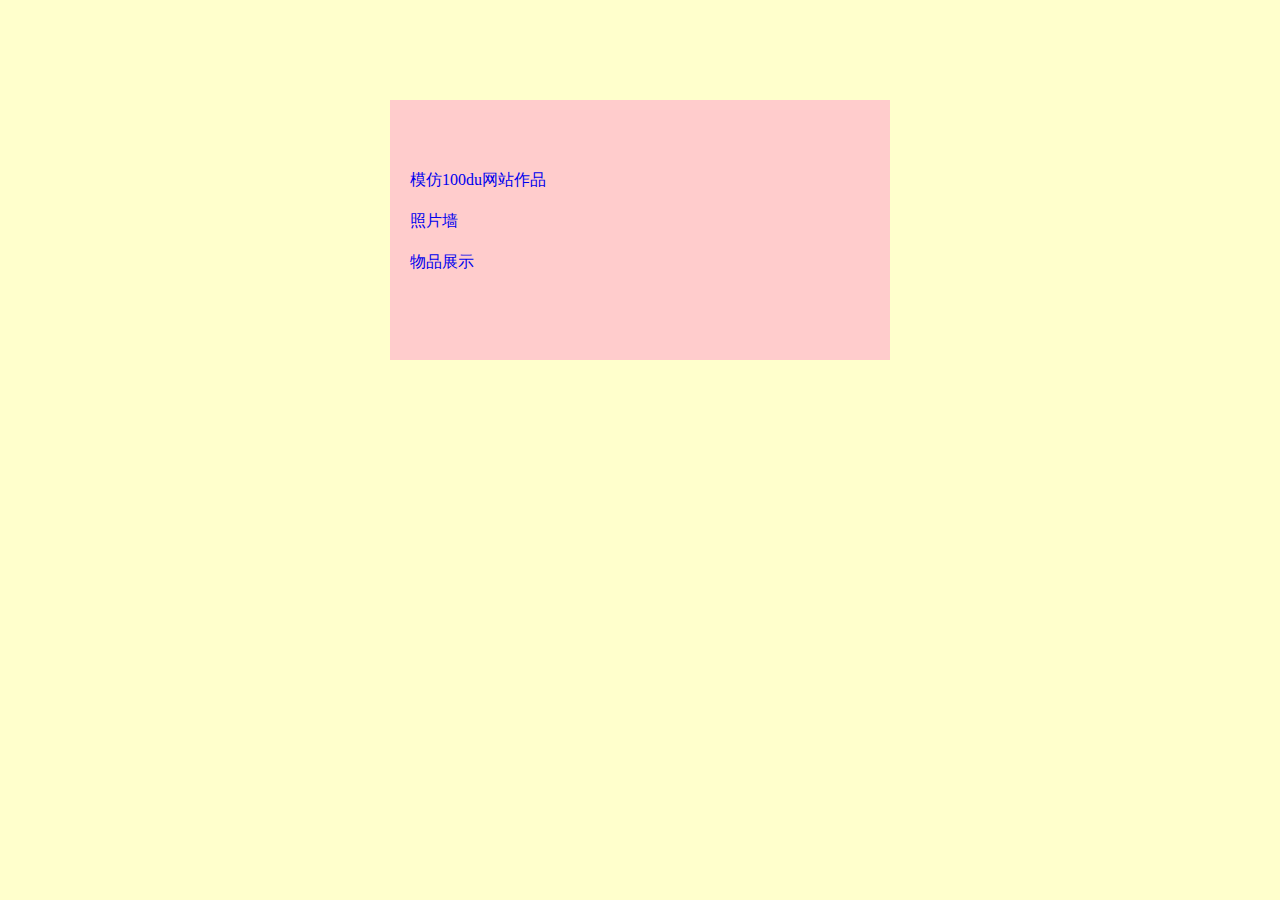
==== commit 49c4e166: "Update index.html" ====
--- a/index.html
+++ b/index.html
@@ -23,9 +23,9 @@
 	<div class="list">
 	   <ul>
 		   	<li><a href="http://haowan1015.github.io/demo1/index.html" target="blank">模仿100du网站作品</a></li>
-		   	<li><a href="http://haowan1015.github.io/demo2/index.html" target="blank">物品展示</a></li>
-		   	<li><a href="http://haowan1015.github.io/demo2/index.html" target="blank">照片墙展示</a></li>
+		   	<li><a href="http://haowan1015.github.io/demo2/index.html" target="blank">照片墙</a></li>
+		   	<li><a href="http://haowan1015.github.io/demo3/index.html" target="blank">物品展示</a></li>
 		</ul>
 	</div>
 </body>
-</html>+</html>
